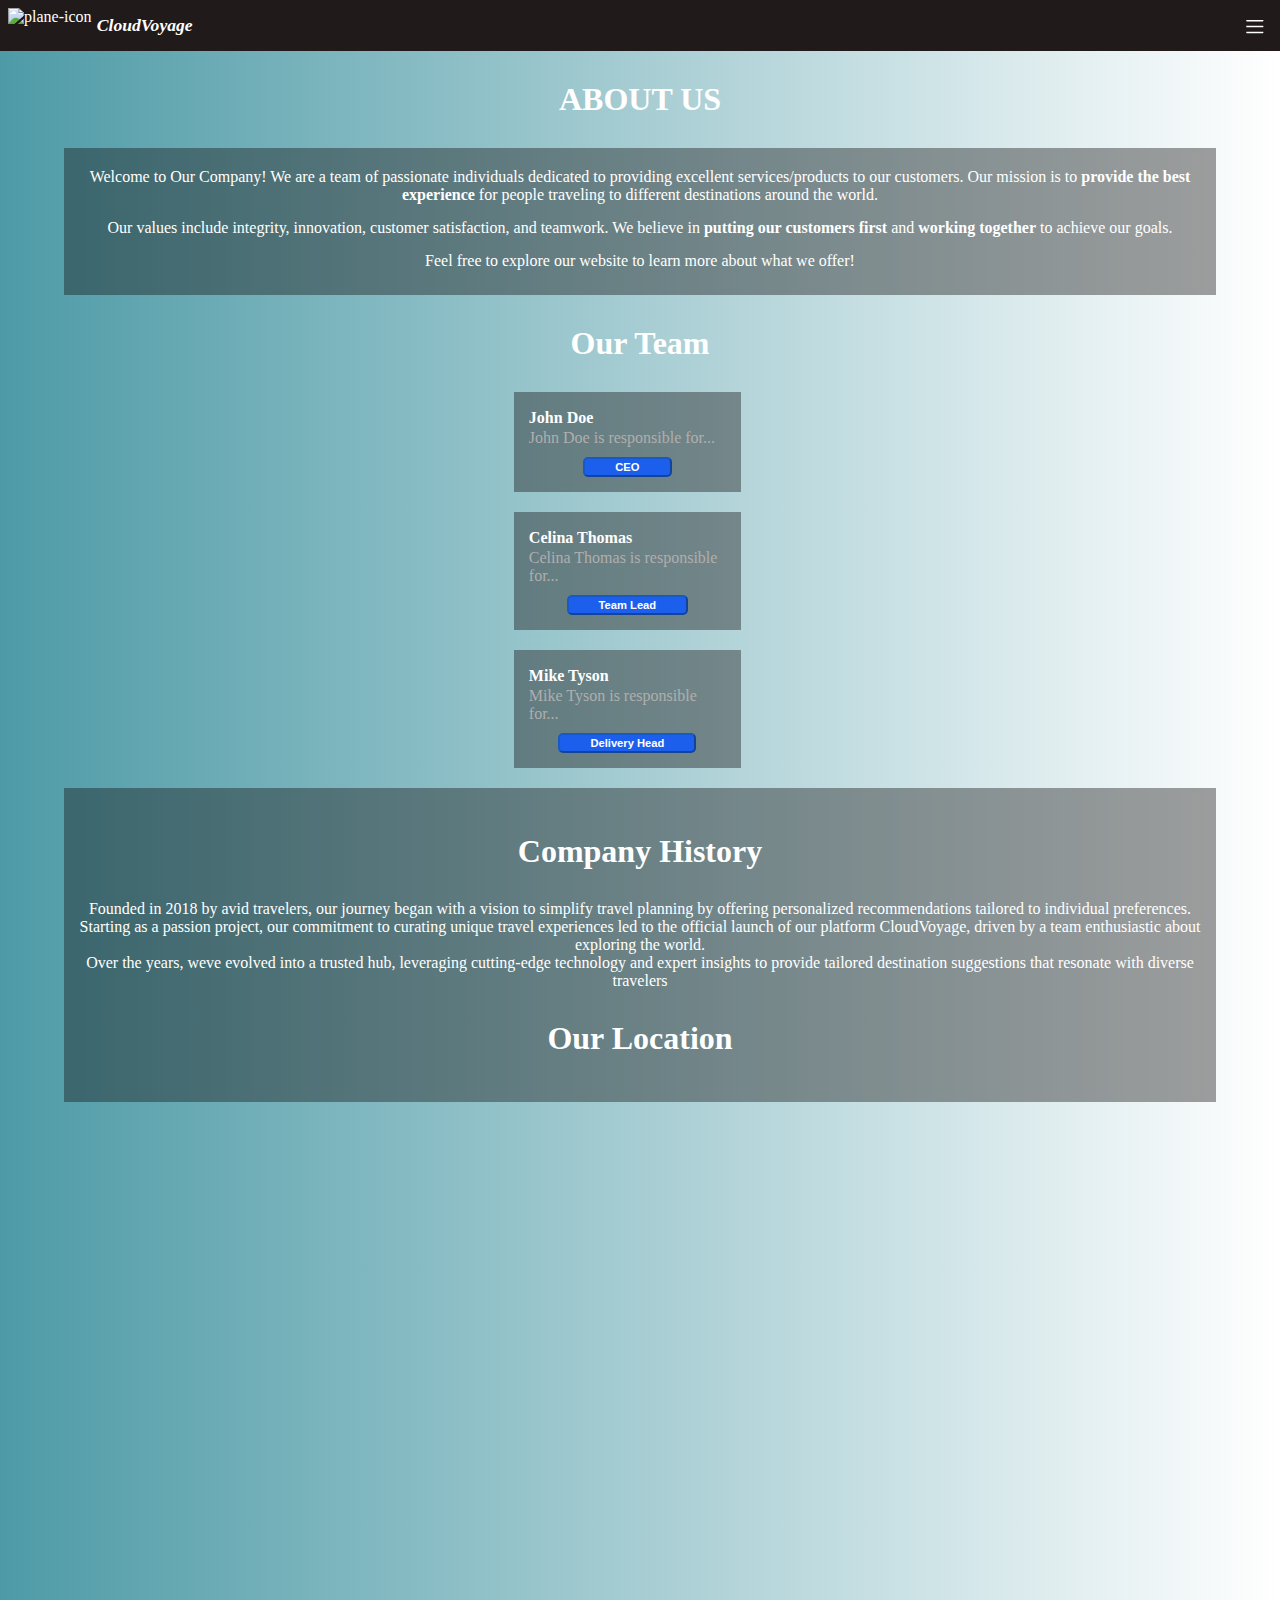
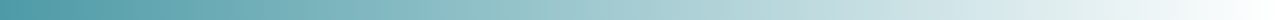
==== About.html @ d710aece "finishing about page" ====
<!DOCTYPE html>
<html lang="en">
<head>
    <meta charset="UTF-8">
    <meta name="viewport" content="width=device-width, initial-scale=1.0">
    <title>CloudVoyage</title>
    <link rel="stylesheet" href="travel_recommendation.css">
</head>
<body>
    <div id="background-img">
        <nav class="nav">
            <img id="icon" src="./Icons/icons8-airport-100.png" alt="plane-icon">
            <i>
                <h1>CloudVoyage</h1>
            </i>
            <a href="Index.html">Home</a>
            <a href="About.html">About Us</a>
            <a href="contact.html">Contact Us</a>
            
            <svg id="menu-icon" xmlns="http://www.w3.org/2000/svg" x="0px" y="0px" width="100" height="100" viewBox="0,0,300,150" style="fill:#FFFFFF;">
                <g fill="#ffffff" fill-rule="nonzero" stroke="none" stroke-width="1" stroke-linecap="butt" stroke-linejoin="miter" stroke-miterlimit="10" stroke-dasharray="" stroke-dashoffset="0" font-family="none" font-weight="none" font-size="none" text-anchor="none" style="mix-blend-mode: normal"><g transform="scale(5.12,5.12)"><path d="M5,8c-0.72127,-0.0102 -1.39216,0.36875 -1.75578,0.99175c-0.36361,0.623 -0.36361,1.39351 0,2.01651c0.36361,0.623 1.0345,1.00195 1.75578,0.99175h40c0.72127,0.0102 1.39216,-0.36875 1.75578,-0.99175c0.36361,-0.623 0.36361,-1.39351 0,-2.01651c-0.36361,-0.623 -1.0345,-1.00195 -1.75578,-0.99175zM5,23c-0.72127,-0.0102 -1.39216,0.36875 -1.75578,0.99175c-0.36361,0.623 -0.36361,1.39351 0,2.01651c0.36361,0.623 1.0345,1.00195 1.75578,0.99175h40c0.72127,0.0102 1.39216,-0.36875 1.75578,-0.99175c0.36361,-0.623 0.36361,-1.39351 0,-2.01651c-0.36361,-0.623 -1.0345,-1.00195 -1.75578,-0.99175zM5,38c-0.72127,-0.0102 -1.39216,0.36875 -1.75578,0.99175c-0.36361,0.623 -0.36361,1.39351 0,2.01651c0.36361,0.623 1.0345,1.00195 1.75578,0.99175h40c0.72127,0.0102 1.39216,-0.36875 1.75578,-0.99175c0.36361,-0.623 0.36361,-1.39351 0,-2.01651c-0.36361,-0.623 -1.0345,-1.00195 -1.75578,-0.99175z"></path></g></g>
            </svg>     
            <svg id="close-icon" xmlns="http://www.w3.org/2000/svg" x="0px" y="0px" width="100" height="100" viewBox="0 0 100 100" style="fill:#FFFFFF;">
                <path d="M 28.085938 16.054688 A 2.0002 2.0002 0 0 0 27.886719 16.056641 A 2.0002 2.0002 0 0 0 26.654297 16.574219 L 15.654297 26.574219 A 2.0002 2.0002 0 0 0 15.357422 29.193359 C 23.508964 40.948626 29.747675 47.45172 35.289062 52.058594 L 13.699219 70.535156 A 2.0002 2.0002 0 0 0 13.78125 73.638672 L 26.78125 83.638672 A 2.0002 2.0002 0 0 0 29.177734 83.669922 C 34.707802 79.638889 40.738247 74.933323 50.949219 63.117188 L 69.462891 85.333984 A 2.0002 2.0002 0 0 0 72.537109 85.333984 L 82.537109 73.333984 A 2.0002 2.0002 0 0 0 82.498047 70.728516 C 77.419315 64.983184 71.366379 59.067486 63.888672 52.927734 C 68.607866 48.094962 74.89648 41.567108 85.451172 30.429688 A 2.0002 2.0002 0 0 0 85.21875 27.46875 L 72.21875 17.46875 A 2.0002 2.0002 0 0 0 69.550781 17.675781 C 62.474253 25.117955 56.381759 32.176037 50.947266 38.980469 C 45.446071 32.413277 38.71792 25.195582 29.353516 16.582031 A 2.0002 2.0002 0 0 0 28.085938 16.054688 z M 27.951172 20.800781 C 34.644665 27.03272 40.077318 32.585372 44.587891 37.640625 L 43.105469 40.607422 A 1.0001161 1.0001161 0 1 0 44.894531 41.501953 L 46.015625 39.261719 C 47.223265 40.647594 48.37857 42.005422 49.451172 43.318359 A 2.0002 2.0002 0 0 0 52.572266 43.289062 C 57.937627 36.45549 64.160712 29.27862 71.240234 21.759766 L 77.167969 26.320312 L 75.539062 27.166016 A 1.0002331 1.0002331 0 1 0 76.460938 28.941406 L 78.917969 27.666016 L 81.013672 29.279297 C 79.717036 30.645834 78.883914 31.511044 77.685547 32.771484 L 74.195312 32.074219 A 1.0001 1.0001 0 0 0 73.998047 32.050781 A 1.0001 1.0001 0 0 0 73.804688 34.035156 L 76.052734 34.484375 C 74.831925 35.767002 73.635726 37.025973 72.523438 38.191406 A 1.0001 1.0001 0 0 0 72.234375 38.082031 L 68.101562 37.082031 A 1.0001 1.0001 0 0 0 67.804688 37.050781 A 1.0001 1.0001 0 0 0 67.630859 39.025391 L 70.960938 39.830078 C 70.609182 40.198133 70.13501 40.699234 69.794922 41.054688 L 65 41.054688 A 1.0001 1.0001 0 1 0 65 43.054688 L 67.884766 43.054688 C 67.097955 43.875278 66.668389 44.309281 65.951172 45.054688 L 62 45.054688 A 1.0001 1.0001 0 1 0 62 47.054688 L 64.017578 47.054688 C 63.70271 47.380554 63.376907 47.716906 63.078125 48.025391 L 60.316406 47.105469 A 1.0001 1.0001 0 0 0 59.921875 47.050781 A 1.0001 1.0001 0 0 0 59.683594 49.001953 L 61.539062 49.621094 C 60.968261 50.207783 60.073793 51.142484 59.572266 51.654297 A 2.0002 2.0002 0 0 0 59.751953 54.617188 C 67.362571 60.698487 73.210174 66.476524 78.320312 72.144531 L 71 80.929688 L 70.800781 80.689453 L 71.894531 78.501953 A 1.0001 1.0001 0 0 0 70.955078 77.042969 A 1.0001 1.0001 0 0 0 70.105469 77.607422 L 69.402344 79.013672 L 68.435547 77.851562 L 69.849609 75.582031 A 1.0001 1.0001 0 0 0 68.949219 74.042969 A 1.0001 1.0001 0 0 0 68.150391 74.525391 L 67.087891 76.234375 L 64.677734 73.341797 L 65.832031 71.609375 A 1.0001 1.0001 0 0 0 64.980469 70.042969 A 1.0001 1.0001 0 0 0 64.167969 70.5 L 63.341797 71.740234 L 62.455078 70.675781 L 63.832031 68.609375 A 1.0001 1.0001 0 0 0 62.980469 67.042969 A 1.0001 1.0001 0 0 0 62.167969 67.5 L 61.119141 69.072266 L 52.537109 58.773438 A 2.0002 2.0002 0 0 0 49.472656 58.761719 C 47.91975 60.597148 46.503213 62.209349 45.148438 63.71875 L 43.962891 62.388672 A 1.0001 1.0001 0 0 0 43.164062 62.044922 A 1.0001 1.0001 0 0 0 42.470703 63.71875 L 43.792969 65.203125 C 42.64666 66.451225 41.558856 67.602391 40.537109 68.644531 L 39.980469 65.857422 A 1.0001 1.0001 0 0 0 38.984375 65.041016 A 1.0001 1.0001 0 0 0 38.019531 66.25 L 38.839844 70.349609 C 38.431407 70.749537 38.033435 71.13129 37.642578 71.501953 L 36.970703 68.810547 A 1.0001 1.0001 0 0 0 35.9375 68.041016 A 1.0001 1.0001 0 0 0 35.029297 69.296875 L 35.96875 73.052734 C 35.737156 73.261968 35.507367 73.467929 35.28125 73.667969 L 34.341797 70.748047 A 1.0001 1.0001 0 0 0 33.359375 70.041016 A 1.0001 1.0001 0 0 0 32.4375 71.361328 L 33.638672 75.087891 C 31.624968 76.780155 29.782059 78.183653 27.974609 79.511719 L 27.111328 78.847656 L 28.554688 77.886719 A 1.0001 1.0001 0 0 0 27.980469 76.046875 A 1.0001 1.0001 0 0 0 27.445312 76.222656 L 25.4375 77.560547 L 24.566406 76.890625 L 26.447266 75.949219 A 1.0001 1.0001 0 0 0 26.003906 74.046875 A 1.0001 1.0001 0 0 0 25.552734 74.160156 L 22.804688 75.535156 L 22.3125 75.15625 L 23.707031 73.761719 A 1.0001 1.0001 0 0 0 22.980469 72.044922 A 1.0001 1.0001 0 0 0 22.292969 72.347656 L 20.714844 73.925781 L 18.173828 71.972656 L 39.671875 53.574219 A 2.0002 2.0002 0 0 0 39.599609 50.476562 C 38.478708 49.603297 37.316155 48.620715 36.121094 47.552734 L 38.242188 47.023438 A 1.0001 1.0001 0 0 0 38.025391 45.050781 A 1.0001 1.0001 0 0 0 37.757812 45.083984 L 34.371094 45.931641 C 33.178221 44.791892 31.95193 43.560815 30.65625 42.152344 L 32.554688 40.886719 A 1.0001 1.0001 0 0 0 31.980469 39.046875 A 1.0001 1.0001 0 0 0 31.445312 39.222656 L 29.316406 40.642578 C 28.838647 40.101678 28.361031 39.565294 27.867188 38.982422 L 30.925781 36.876953 A 1.0001 1.0001 0 0 0 30.322266 35.046875 A 1.0001 1.0001 0 0 0 29.791016 35.230469 L 26.591797 37.433594 C 26.018456 36.733769 25.436158 36.013632 24.839844 35.253906 L 27.447266 33.949219 A 1.0001 1.0001 0 0 0 27.003906 32.046875 A 1.0001 1.0001 0 0 0 26.552734 32.160156 L 23.59375 33.638672 C 22.33619 31.991071 21.045779 30.257715 19.677734 28.322266 L 27.951172 20.800781 z M 46.480469 45.066406 C 45.625469 45.104406 44.963953 45.828641 45.001953 46.681641 C 45.038953 47.534641 45.762234 48.198156 46.615234 48.160156 C 47.468234 48.122156 48.133703 47.399875 48.095703 46.546875 C 48.057703 45.693875 47.333469 45.028406 46.480469 45.066406 z M 52.673828 48.164062 C 51.820828 48.202062 51.157312 48.924344 51.195312 49.777344 C 51.233312 50.630344 51.955594 51.295813 52.808594 51.257812 C 53.661594 51.219813 54.324109 50.495578 54.287109 49.642578 C 54.249109 48.789578 53.526828 48.126062 52.673828 48.164062 z M 49.578125 53.960938 C 48.725125 53.998937 48.061609 54.721219 48.099609 55.574219 C 48.136609 56.427219 48.858891 57.089734 49.712891 57.052734 C 50.565891 57.014734 51.229406 56.292453 51.191406 55.439453 C 51.153406 54.586453 50.431125 53.922937 49.578125 53.960938 z"></path>
            </svg> 
        </nav>
        <div id="search-result"></div>
        <div class="about-page">
            <!-- <img src="/travel-Recommendation-App/Icons/icons8-vertical-line-100.png" alt="Line"> -->
            <h1>ABOUT US</h1>
             <div class="about-us-container"> 
            <p>
                Welcome to Our Company! We are a team of passionate individuals dedicated to providing
                excellent services/products to our customers. Our mission is to <b>provide the best experience</b>
                for people traveling to different destinations around the world. 
            </p>
              <p>
                Our values include integrity, innovation, customer satisfaction, and teamwork. We believe in <b>putting our customers first </b>and
               <b>working together</b> to achieve our goals.
            </p>  
            <p>
                Feel free to explore our website to learn more about what we offer!
            </p>
           </div> 
            <!-- <svg id="X" xmlns="http://www.w3.org/2000/svg" x="0px" y="0px" width="100" height="100" viewBox="0 0 50 50" style="fill:#FFFFFF;"><path d="M 5.9199219 6 L 20.582031 27.375 L 6.2304688 44 L 9.4101562 44 L 21.986328 29.421875 L 31.986328 44 L 44 44 L 28.681641 21.669922 L 42.199219 6 L 39.029297 6 L 27.275391 19.617188 L 17.933594 6 L 5.9199219 6 z M 9.7167969 8 L 16.880859 8 L 40.203125 42 L 33.039062 42 L 9.7167969 8 z"></path></svg>
            <svg id="facebook" xmlns="http://www.w3.org/2000/svg" x="0px" y="0px" width="100" height="100" viewBox="0,0,300,150" style="fill:#FFFFFF;"> <g fill="#ffffff" fill-rule="nonzero" stroke="none" stroke-width="1" stroke-linecap="butt" stroke-linejoin="miter" stroke-miterlimit="10" stroke-dasharray="" stroke-dashoffset="0" font-family="none" font-weight="none" font-size="none" text-anchor="none" style="mix-blend-mode: normal"><g transform="scale(8.53333,8.53333)"><path d="M12,27v-12h-4v-4h4v-2.148c0,-4.067 1.981,-5.852 5.361,-5.852c1.619,0 2.475,0.12 2.88,0.175v3.825h-2.305c-1.435,0 -1.936,0.757 -1.936,2.291v1.709h4.205l-0.571,4h-3.634v12z"></path></g></g></svg>
            <svg  id="Instagram" xmlns="http://www.w3.org/2000/svg" x="0px" y="0px" width="100" height="100" viewBox="0,0,300,150" style="fill:#FFFFFF;"><g fill="#ffffff" fill-rule="nonzero" stroke="none" stroke-width="1" stroke-linecap="butt" stroke-linejoin="miter" stroke-miterlimit="10" stroke-dasharray="" stroke-dashoffset="0" font-family="none" font-weight="none" font-size="none" text-anchor="none" style="mix-blend-mode: normal"><g transform="scale(5.33333,5.33333)"><path d="M15,4c-6.06341,0 -11,4.93659 -11,11v18c0,6.06341 4.93659,11 11,11h18c6.06341,0 11,-4.93659 11,-11v-18c0,-6.06341 -4.93659,-11 -11,-11zM15,6h18c4.98259,0 9,4.01741 9,9v18c0,4.98259 -4.01741,9 -9,9h-18c-4.98259,0 -9,-4.01741 -9,-9v-18c0,-4.98259 4.01741,-9 9,-9zM35,11c-1.105,0 -2,0.895 -2,2c0,1.105 0.895,2 2,2c1.105,0 2,-0.895 2,-2c0,-1.105 -0.895,-2 -2,-2zM24,14c-5.51133,0 -10,4.48867 -10,10c0,5.51133 4.48867,10 10,10c5.51133,0 10,-4.48867 10,-10c0,-5.51133 -4.48867,-10 -10,-10zM24,16c4.43067,0 8,3.56933 8,8c0,4.43067 -3.56933,8 -8,8c-4.43067,0 -8,-3.56933 -8,-8c0,-4.43067 3.56933,-8 8,-8z"></path></g></g></svg>
            <svg  id="Youtube" xmlns="http://www.w3.org/2000/svg" x="0px" y="0px" width="100" height="100" viewBox="0,0,300,150" style="fill:#FFFFFF;"> <g fill="#ffffff" fill-rule="nonzero" stroke="none" stroke-width="1" stroke-linecap="butt" stroke-linejoin="miter" stroke-miterlimit="10" stroke-dasharray="" stroke-dashoffset="0" font-family="none" font-weight="none" font-size="none" text-anchor="none" style="mix-blend-mode: normal"><g transform="scale(5.12,5.12)"><path d="M44.89844,14.5c-0.39844,-2.19922 -2.29687,-3.80078 -4.5,-4.30078c-3.29687,-0.69922 -9.39844,-1.19922 -16,-1.19922c-6.59766,0 -12.79687,0.5 -16.09766,1.19922c-2.19922,0.5 -4.10156,2 -4.5,4.30078c-0.40234,2.5 -0.80078,6 -0.80078,10.5c0,4.5 0.39844,8 0.89844,10.5c0.40234,2.19922 2.30078,3.80078 4.5,4.30078c3.5,0.69922 9.5,1.19922 16.10156,1.19922c6.60156,0 12.60156,-0.5 16.10156,-1.19922c2.19922,-0.5 4.09766,-2 4.5,-4.30078c0.39844,-2.5 0.89844,-6.10156 1,-10.5c-0.20312,-4.5 -0.70312,-8 -1.20312,-10.5zM19,32v-14l12.19922,7z"></path></g></g></svg> -->
            <div class="team">
                <h1>Our Team</h1>
                <div class="team-container">
                    <!-- <img src="" alt=""> -->
                    <h4>John Doe</h4>
                <p>John Doe is responsible for...</p>
                <button>CEO</button>
            </div>
        
            <div class="team-container">
                <!-- <img src="" alt=""> -->
                <h4>Celina Thomas</h4>
                <p>Celina Thomas is responsible for...</p>
                <button>Team Lead</button>
            </div>
            <div class="team-container">
                <!-- <img src="" alt=""> -->
                <h4>Mike Tyson</h4>
                <p>Mike Tyson is responsible for...</p>
                <button>Delivery Head</button>
            </div>
        </div>
        
        <div id="company-history">
            <h1>Company History</h1>
            <!-- <div class="container"> -->
                <p>Founded in 2018 by avid travelers, our journey began with a vision to simplify travel planning by
                    offering personalized recommendations tailored to individual preferences. Starting as a passion project,
                    our commitment to curating unique travel experiences led to the official launch of our platform CloudVoyage,
                    driven by a team enthusiastic about exploring the world.
                </p>
                 <p>
                     Over the years, weve evolved into a trusted hub,
                     leveraging cutting-edge technology and expert insights to provide tailored destination suggestions that resonate
                     with diverse travelers
                    </p>   
        <!-- </div> -->
                <h1>Our Location</h1>
                <!-- <img src="" alt=""> -->
                <!-- <img src="" alt=""> -->
         </div>
        </div>   
    </div>
        <script defer src="./navigation.js"></script>
        </body>
        
        </html>
---- travel_recommendation.css ----
/* Mobile First Design */
html,
body {
    height: 100%;
    color: rgb(255, 255, 255);
  }


* {
    margin: 0;
    padding: 0;
    box-sizing: border-box;
    position: relative;
    z-index: 3;
}


.nav {

    background-color: rgb(33, 26, 26);
    padding: 8px;
    display: flex;
    align-items: center;
    
    /*  specifies a transition effect with a slow start and end */
}

.nav2 {

    background-color: rgb(22, 126, 142);
    height: 100%;
    transition: all 0.7s ease-in-out;
}

nav #icon {
    height: 35px;
    width: auto;

}

nav h1 {
    font-size: 1.1rem;
    margin-left: 0.3em;
}


nav a {

    text-decoration: none;
    display: none;

}

nav a.active {
   
    font-size: 1.1rem;
    top: 100px;
    display: block;
    text-decoration: none;
    cursor: pointer;
    text-align: center;
    margin-bottom: 30px;
    color: white;

}


nav a:hover {
    text-decoration: underline;
}


nav input {
  
    left: 18px;
    background-color: white;
    padding: 10px;
    width: 156px;
    border-radius: 20px;
    margin-left: auto;
    height: 25px   
    

}

nav input::placeholder {  
    color: rgb(2, 112, 129);
    font-size: 8px;

}
/* style the placeholder attribute */
#menu-icon {
    
    height: 23px;
    width: auto;
    right: 4px;
    bottom: 3px;
    cursor: pointer;
    margin-left: auto;

}


#close-icon {
    /*Keep in mind that the styles defined for the :active state are applied on top of the existing styles for the HTML element. */
    display: none;
    /* The styles from the active state also have higher precedence over the regular styles */
}

#close-icon.active {
  
    height: 28px;
    width: auto;
    float: inline-end;
    cursor: pointer;
    bottom: 140px;
    right: 15px;


}

#search-icon {
    height: 15px;
    width: auto;
    right: 4px;
    bottom: 2px;

}

.search-clear button {
    font-size: 10px;
    left: 21px;
    color: white;
    background-color: rgb(2, 112, 129);
    border: none;
    border-radius: 10px;
    padding: 5px 15px;
    cursor: pointer;
}

.search-clear {
    float: inline-end;
    margin-right: 25px;
    background-color: rgb(33, 26, 26);
    height: 30px;
    width: 160px;
    border-radius: 20px;
    right: 20px;
    display: none;

}

#search-result {
    position: absolute;
    width: 180px;
    color: black;
    top: 70px;
    left: 180px;
    z-index: 4;
}

#search-result::-webkit-scrollbar {
  width: 8px;
}

#search-result::-webkit-scrollbar-track {
    
    background-color: transparent; /* Background of the scrollbar track */
}

#search-result::-webkit-scrollbar-thumb {
    background: rgba(56, 53, 53, 0.5); /* Color of the scrollbar thumb */
    border-radius: 15px; /* Rounded corners for the scrollbar thumb */;

}


.date{
    display: flex;
    height: 30px;
    background-color: rgb(2, 112, 129);
    border-radius: 6px;
    margin-bottom: 7px;
    color: white;
    font-size: 0.649rem;
    text-align: center;
    justify-content: center;
    align-items: center;
    text-wrap: wrap;
}

#result {
    
    background-color: white;
    border-radius: 10px;
    text-wrap: wrap;
    font-family: 'Times New Roman', Times, serif;   
}

#result img {
    height: 100px;
    width: 100%;
    border-top-left-radius: 10px;
    border-top-right-radius: 10px;
}

#result button {
    color: white;
    background-color: rgb(2, 112, 129);
    padding: 5px 10px;
    border: none;
    border-radius: 5px;
    font-size: 0.7rem;
    cursor: pointer;
}

#result h3 {
    margin-top: 5px;
    font-size: 0.9rem;
}

#result p {
    font-size: 0.7rem;
    color: rgb(160, 160, 160);

}

#result h3,
#result p,
#result button {
    margin-left: 10px;
    margin-bottom: 10px;

}

#error{

    display: flex;
    flex-direction: column;
    align-items: center;
    text-align: center;
    
}

#error ul{
    margin-top: 10px;
    max-height: 100%;
}

#background-img {
    background-image: url("/travel-Recommendation-App/Images/nyc.png");
    height: 100%;
    background-position: center;
    background-repeat: no-repeat;
    background-size: cover;
    height: 180vh;
    /* Use viewport height */
     z-index: 1;
}

#background-img::before {
    content: '';
    position: absolute;  /* Absolute positioned elements are removed from the normal flow */
    width: 100%;
    height: 100%;
    background: var(--before-background, linear-gradient(to right, rgba(2, 112, 129, 0.7), rgba(2, 112, 129, 0)));
    /*  using custom properties (CSS variables)  */
    z-index: 2;
}


.Introduction {
    margin-top: 50px;
}

.Introduction img, .about-page img{
    height: 180px;
    width: 30px;
    display: block;

}

.Introduction h1 {
    font-size: 1.7rem;

}

.Introduction p {
    font-size: 0.8rem;
    width: 60%;
    font-family: 'Gill Sans', 'Gill Sans MT', 'Calibri', 'Trebuchet MS', 'sans-serif';
}

.Introduction button {
    color: white;
    background-color: rgb(2, 112, 129);
    border: none;
    font-size: 0.7rem;
    font-weight: bold;
    padding: 5px 15px;
    cursor: pointer;
}

.Introduction h1,
.Introduction p,
.Introduction button {
 
    margin-left: 50px;
    margin-bottom: 55px;
    bottom: 80px;
}

/* #icons{
    position:fixed;
  
    left: 10px;

   
} */

#X,
#Instagram,
#facebook,
#Youtube {
  
    display: block;
    height: 38px;
    width: 21px;
    margin-top: 10px;
    cursor: pointer;
    left: 10px;
}

.about-page{
    display: flex;
    flex-direction: column;
    justify-content: center;
    align-items: center;
    text-align: center; 

}

.about-page h1{
    margin-top: 30px;
    margin-bottom: 30px;
}

.about-us-container{

    background-color: rgba(19, 18, 18, 0.4);
    width: 90%;
    padding: 15px;
}

.about-us-container p{
    margin-top: 15px;
    font-family:'Times New Roman', Times, serif 'Gill Sans', 'Gill Sans MT', 'Calibri', 'Trebuchet MS', 'sans-serif';
    bottom: 10px;
}

.team-container{
    background-color: rgba(19, 18, 18, 0.4);
    width: 90%;
    margin-bottom: 20px;
    padding: 15px;

}

.team-container h4, .team-container p{
    text-align: left;
    margin-top: 2px;
}

.team-container p{
   color:rgba(176, 174, 174, 1);
}

.team-container button{
    margin-top: 10px;
    background-color: rgb(29, 95, 237);
    padding: 2px 30px;
    font-size: 0.7rem;
    cursor: pointer;
    color: white;
    border-radius: 5px;
    box-shadow: none;
    font-weight: 600;
    border-color: rgba(19, 85, 160, 0.493)
   
}

#company-history{
    background-color: rgba(19, 18, 18, 0.4);
    width: 90%;
    margin-bottom: 20px;
    padding: 15px;
}
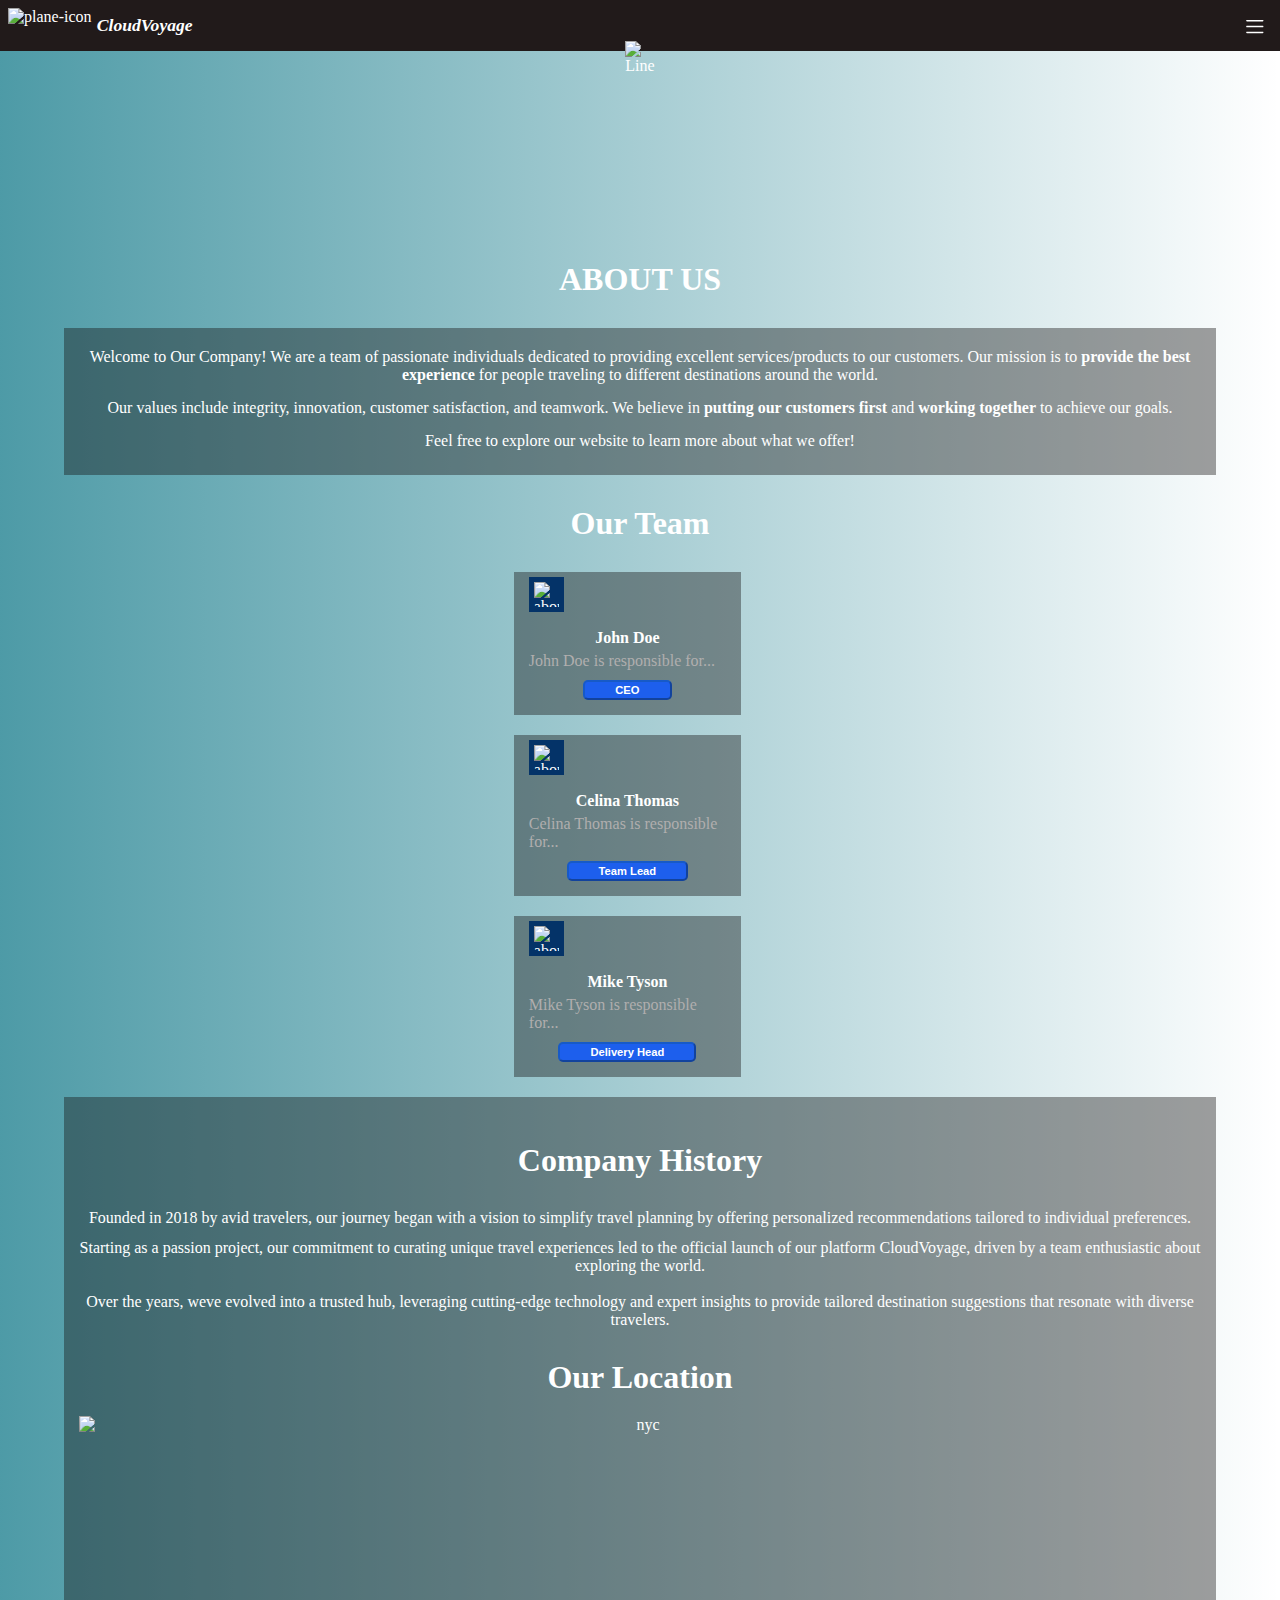
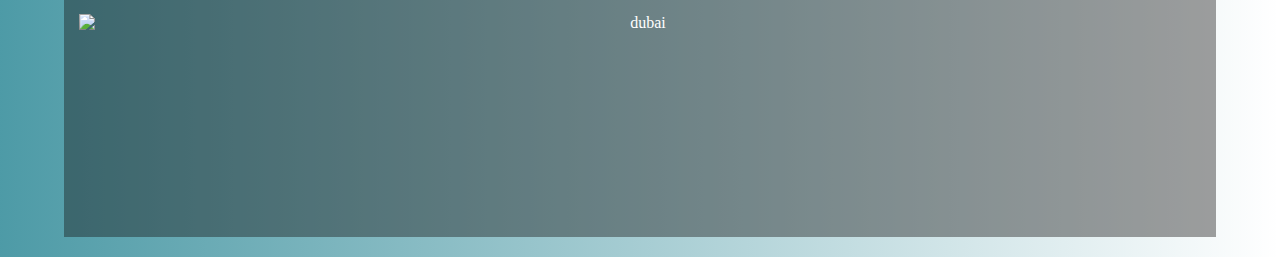
==== commit b8bb08d7: "fix: mobile nav" ====
--- a/About.html
+++ b/About.html
@@ -7,7 +7,7 @@
     <link rel="stylesheet" href="travel_recommendation.css">
 </head>
 <body>
-    <div id="background-img">
+    <div id="about-background-img">
         <nav class="nav">
             <img id="icon" src="./Icons/icons8-airport-100.png" alt="plane-icon">
             <i>
@@ -25,44 +25,45 @@
             </svg> 
         </nav>
         <div id="search-result"></div>
-        <div class="about-page">
-            <!-- <img src="/travel-Recommendation-App/Icons/icons8-vertical-line-100.png" alt="Line"> -->
-            <h1>ABOUT US</h1>
+        <div id="all">
+            <div class="about-page">
+                <img src="/travel-Recommendation-App/Icons/icons8-vertical-line-100.png" alt="Line">
+                <h1>ABOUT US</h1>
              <div class="about-us-container"> 
-            <p>
-                Welcome to Our Company! We are a team of passionate individuals dedicated to providing
-                excellent services/products to our customers. Our mission is to <b>provide the best experience</b>
-                for people traveling to different destinations around the world. 
-            </p>
+                 <p>
+                     Welcome to Our Company! We are a team of passionate individuals dedicated to providing
+                     excellent services/products to our customers. Our mission is to <b>provide the best experience</b>
+                     for people traveling to different destinations around the world. 
+                    </p>
               <p>
-                Our values include integrity, innovation, customer satisfaction, and teamwork. We believe in <b>putting our customers first </b>and
+                  Our values include integrity, innovation, customer satisfaction, and teamwork. We believe in <b>putting our customers first </b>and
                <b>working together</b> to achieve our goals.
             </p>  
             <p>
                 Feel free to explore our website to learn more about what we offer!
             </p>
-           </div> 
-            <!-- <svg id="X" xmlns="http://www.w3.org/2000/svg" x="0px" y="0px" width="100" height="100" viewBox="0 0 50 50" style="fill:#FFFFFF;"><path d="M 5.9199219 6 L 20.582031 27.375 L 6.2304688 44 L 9.4101562 44 L 21.986328 29.421875 L 31.986328 44 L 44 44 L 28.681641 21.669922 L 42.199219 6 L 39.029297 6 L 27.275391 19.617188 L 17.933594 6 L 5.9199219 6 z M 9.7167969 8 L 16.880859 8 L 40.203125 42 L 33.039062 42 L 9.7167969 8 z"></path></svg>
-            <svg id="facebook" xmlns="http://www.w3.org/2000/svg" x="0px" y="0px" width="100" height="100" viewBox="0,0,300,150" style="fill:#FFFFFF;"> <g fill="#ffffff" fill-rule="nonzero" stroke="none" stroke-width="1" stroke-linecap="butt" stroke-linejoin="miter" stroke-miterlimit="10" stroke-dasharray="" stroke-dashoffset="0" font-family="none" font-weight="none" font-size="none" text-anchor="none" style="mix-blend-mode: normal"><g transform="scale(8.53333,8.53333)"><path d="M12,27v-12h-4v-4h4v-2.148c0,-4.067 1.981,-5.852 5.361,-5.852c1.619,0 2.475,0.12 2.88,0.175v3.825h-2.305c-1.435,0 -1.936,0.757 -1.936,2.291v1.709h4.205l-0.571,4h-3.634v12z"></path></g></g></svg>
-            <svg  id="Instagram" xmlns="http://www.w3.org/2000/svg" x="0px" y="0px" width="100" height="100" viewBox="0,0,300,150" style="fill:#FFFFFF;"><g fill="#ffffff" fill-rule="nonzero" stroke="none" stroke-width="1" stroke-linecap="butt" stroke-linejoin="miter" stroke-miterlimit="10" stroke-dasharray="" stroke-dashoffset="0" font-family="none" font-weight="none" font-size="none" text-anchor="none" style="mix-blend-mode: normal"><g transform="scale(5.33333,5.33333)"><path d="M15,4c-6.06341,0 -11,4.93659 -11,11v18c0,6.06341 4.93659,11 11,11h18c6.06341,0 11,-4.93659 11,-11v-18c0,-6.06341 -4.93659,-11 -11,-11zM15,6h18c4.98259,0 9,4.01741 9,9v18c0,4.98259 -4.01741,9 -9,9h-18c-4.98259,0 -9,-4.01741 -9,-9v-18c0,-4.98259 4.01741,-9 9,-9zM35,11c-1.105,0 -2,0.895 -2,2c0,1.105 0.895,2 2,2c1.105,0 2,-0.895 2,-2c0,-1.105 -0.895,-2 -2,-2zM24,14c-5.51133,0 -10,4.48867 -10,10c0,5.51133 4.48867,10 10,10c5.51133,0 10,-4.48867 10,-10c0,-5.51133 -4.48867,-10 -10,-10zM24,16c4.43067,0 8,3.56933 8,8c0,4.43067 -3.56933,8 -8,8c-4.43067,0 -8,-3.56933 -8,-8c0,-4.43067 3.56933,-8 8,-8z"></path></g></g></svg>
-            <svg  id="Youtube" xmlns="http://www.w3.org/2000/svg" x="0px" y="0px" width="100" height="100" viewBox="0,0,300,150" style="fill:#FFFFFF;"> <g fill="#ffffff" fill-rule="nonzero" stroke="none" stroke-width="1" stroke-linecap="butt" stroke-linejoin="miter" stroke-miterlimit="10" stroke-dasharray="" stroke-dashoffset="0" font-family="none" font-weight="none" font-size="none" text-anchor="none" style="mix-blend-mode: normal"><g transform="scale(5.12,5.12)"><path d="M44.89844,14.5c-0.39844,-2.19922 -2.29687,-3.80078 -4.5,-4.30078c-3.29687,-0.69922 -9.39844,-1.19922 -16,-1.19922c-6.59766,0 -12.79687,0.5 -16.09766,1.19922c-2.19922,0.5 -4.10156,2 -4.5,4.30078c-0.40234,2.5 -0.80078,6 -0.80078,10.5c0,4.5 0.39844,8 0.89844,10.5c0.40234,2.19922 2.30078,3.80078 4.5,4.30078c3.5,0.69922 9.5,1.19922 16.10156,1.19922c6.60156,0 12.60156,-0.5 16.10156,-1.19922c2.19922,-0.5 4.09766,-2 4.5,-4.30078c0.39844,-2.5 0.89844,-6.10156 1,-10.5c-0.20312,-4.5 -0.70312,-8 -1.20312,-10.5zM19,32v-14l12.19922,7z"></path></g></g></svg> -->
-            <div class="team">
-                <h1>Our Team</h1>
+        </div> 
+        <!-- <svg id="X" xmlns="http://www.w3.org/2000/svg" x="0px" y="0px" width="100" height="100" viewBox="0 0 50 50" style="fill:#FFFFFF;"><path d="M 5.9199219 6 L 20.582031 27.375 L 6.2304688 44 L 9.4101562 44 L 21.986328 29.421875 L 31.986328 44 L 44 44 L 28.681641 21.669922 L 42.199219 6 L 39.029297 6 L 27.275391 19.617188 L 17.933594 6 L 5.9199219 6 z M 9.7167969 8 L 16.880859 8 L 40.203125 42 L 33.039062 42 L 9.7167969 8 z"></path></svg>
+        <svg id="facebook" xmlns="http://www.w3.org/2000/svg" x="0px" y="0px" width="100" height="100" viewBox="0,0,300,150" style="fill:#FFFFFF;"> <g fill="#ffffff" fill-rule="nonzero" stroke="none" stroke-width="1" stroke-linecap="butt" stroke-linejoin="miter" stroke-miterlimit="10" stroke-dasharray="" stroke-dashoffset="0" font-family="none" font-weight="none" font-size="none" text-anchor="none" style="mix-blend-mode: normal"><g transform="scale(8.53333,8.53333)"><path d="M12,27v-12h-4v-4h4v-2.148c0,-4.067 1.981,-5.852 5.361,-5.852c1.619,0 2.475,0.12 2.88,0.175v3.825h-2.305c-1.435,0 -1.936,0.757 -1.936,2.291v1.709h4.205l-0.571,4h-3.634v12z"></path></g></g></svg>
+        <svg  id="Instagram" xmlns="http://www.w3.org/2000/svg" x="0px" y="0px" width="100" height="100" viewBox="0,0,300,150" style="fill:#FFFFFF;"><g fill="#ffffff" fill-rule="nonzero" stroke="none" stroke-width="1" stroke-linecap="butt" stroke-linejoin="miter" stroke-miterlimit="10" stroke-dasharray="" stroke-dashoffset="0" font-family="none" font-weight="none" font-size="none" text-anchor="none" style="mix-blend-mode: normal"><g transform="scale(5.33333,5.33333)"><path d="M15,4c-6.06341,0 -11,4.93659 -11,11v18c0,6.06341 4.93659,11 11,11h18c6.06341,0 11,-4.93659 11,-11v-18c0,-6.06341 -4.93659,-11 -11,-11zM15,6h18c4.98259,0 9,4.01741 9,9v18c0,4.98259 -4.01741,9 -9,9h-18c-4.98259,0 -9,-4.01741 -9,-9v-18c0,-4.98259 4.01741,-9 9,-9zM35,11c-1.105,0 -2,0.895 -2,2c0,1.105 0.895,2 2,2c1.105,0 2,-0.895 2,-2c0,-1.105 -0.895,-2 -2,-2zM24,14c-5.51133,0 -10,4.48867 -10,10c0,5.51133 4.48867,10 10,10c5.51133,0 10,-4.48867 10,-10c0,-5.51133 -4.48867,-10 -10,-10zM24,16c4.43067,0 8,3.56933 8,8c0,4.43067 -3.56933,8 -8,8c-4.43067,0 -8,-3.56933 -8,-8c0,-4.43067 3.56933,-8 8,-8z"></path></g></g></svg>
+        <svg  id="Youtube" xmlns="http://www.w3.org/2000/svg" x="0px" y="0px" width="100" height="100" viewBox="0,0,300,150" style="fill:#FFFFFF;"> <g fill="#ffffff" fill-rule="nonzero" stroke="none" stroke-width="1" stroke-linecap="butt" stroke-linejoin="miter" stroke-miterlimit="10" stroke-dasharray="" stroke-dashoffset="0" font-family="none" font-weight="none" font-size="none" text-anchor="none" style="mix-blend-mode: normal"><g transform="scale(5.12,5.12)"><path d="M44.89844,14.5c-0.39844,-2.19922 -2.29687,-3.80078 -4.5,-4.30078c-3.29687,-0.69922 -9.39844,-1.19922 -16,-1.19922c-6.59766,0 -12.79687,0.5 -16.09766,1.19922c-2.19922,0.5 -4.10156,2 -4.5,4.30078c-0.40234,2.5 -0.80078,6 -0.80078,10.5c0,4.5 0.39844,8 0.89844,10.5c0.40234,2.19922 2.30078,3.80078 4.5,4.30078c3.5,0.69922 9.5,1.19922 16.10156,1.19922c6.60156,0 12.60156,-0.5 16.10156,-1.19922c2.19922,-0.5 4.09766,-2 4.5,-4.30078c0.39844,-2.5 0.89844,-6.10156 1,-10.5c-0.20312,-4.5 -0.70312,-8 -1.20312,-10.5zM19,32v-14l12.19922,7z"></path></g></g></svg> -->
+        <div class="team">
+            <h1>Our Team</h1>
                 <div class="team-container">
-                    <!-- <img src="" alt=""> -->
+                    <img src="./Icons/icons8-about-us-48.png" alt="about-us">
                     <h4>John Doe</h4>
-                <p>John Doe is responsible for...</p>
-                <button>CEO</button>
+                    <p>John Doe is responsible for...</p>
+                    <button>CEO</button>
             </div>
-        
+            
             <div class="team-container">
-                <!-- <img src="" alt=""> -->
+                <img src="./Icons/icons8-about-us-48.png" alt="about-us">
                 <h4>Celina Thomas</h4>
                 <p>Celina Thomas is responsible for...</p>
                 <button>Team Lead</button>
             </div>
             <div class="team-container">
-                <!-- <img src="" alt=""> -->
+                <img src="./Icons/icons8-about-us-48.png" alt="about-us">
                 <h4>Mike Tyson</h4>
                 <p>Mike Tyson is responsible for...</p>
                 <button>Delivery Head</button>
@@ -73,23 +74,27 @@
             <h1>Company History</h1>
             <!-- <div class="container"> -->
                 <p>Founded in 2018 by avid travelers, our journey began with a vision to simplify travel planning by
-                    offering personalized recommendations tailored to individual preferences. Starting as a passion project,
+                    offering personalized recommendations tailored to individual preferences.
+                </p>
+                <p class="project">    
+                    Starting as a passion project,
                     our commitment to curating unique travel experiences led to the official launch of our platform CloudVoyage,
                     driven by a team enthusiastic about exploring the world.
-                </p>
-                 <p>
-                     Over the years, weve evolved into a trusted hub,
-                     leveraging cutting-edge technology and expert insights to provide tailored destination suggestions that resonate
-                     with diverse travelers
-                    </p>   
-        <!-- </div> -->
-                <h1>Our Location</h1>
-                <!-- <img src="" alt=""> -->
-                <!-- <img src="" alt=""> -->
+                </p>    
+                <br>
+                <p>
+                    Over the years, weve evolved into a trusted hub,
+                    leveraging cutting-edge technology and expert insights to provide tailored destination suggestions that resonate
+                    with diverse travelers.
+                </p>   
+            <!-- </div> -->
+            <h1>Our Location</h1>
+                <img src="./Images/nyc.png" alt="nyc">
+                <img src="./Images/dubai.png" alt="dubai">
          </div>
         </div>   
+        </div>
     </div>
-        <script defer src="./navigation.js"></script>
-        </body>
-        
-        </html>+    <script defer src="./navigation.js"></script>
+</body>
+ </html>--- a/travel_recommendation.css
+++ b/travel_recommendation.css
@@ -1,7 +1,8 @@
+
 /* Mobile First Design */
 html,
 body {
-    height: 100%;
+    height: auto;
     color: rgb(255, 255, 255);
   }
 
@@ -28,7 +29,7 @@
 .nav2 {
 
     background-color: rgb(22, 126, 142);
-    height: 100%;
+    min-height: 100vh;
     transition: all 0.7s ease-in-out;
 }
 
@@ -72,14 +73,18 @@
 
 nav input {
   
-    left: 18px;
+    left: 10px;
     background-color: white;
     padding: 10px;
     width: 156px;
     border-radius: 20px;
     margin-left: auto;
-    height: 25px   
-    
+    background-image: url('./Icons/search.svg');
+    background-repeat: no-repeat;
+    background-position-x: 133px;
+    background-position-y: 2px;
+    background-size: 14px auto;
+    height: 25px  
 
 }
 
@@ -116,14 +121,6 @@
     bottom: 140px;
     right: 15px;
 
-
-}
-
-#search-icon {
-    height: 15px;
-    width: auto;
-    right: 4px;
-    bottom: 2px;
 
 }
 
@@ -159,13 +156,13 @@
     z-index: 4;
 }
 
+/* pseudo element to style scrollbar */
 #search-result::-webkit-scrollbar {
   width: 8px;
 }
 
 #search-result::-webkit-scrollbar-track {
-    
-    background-color: transparent; /* Background of the scrollbar track */
+  background-color: transparent; /* Background of the scrollbar track */
 }
 
 #search-result::-webkit-scrollbar-thumb {
@@ -174,8 +171,8 @@
 
 }
 
-
 .date{
+    
     display: flex;
     height: 30px;
     background-color: rgb(2, 112, 129);
@@ -253,12 +250,19 @@
     background-position: center;
     background-repeat: no-repeat;
     background-size: cover;
-    height: 180vh;
+    min-height: 100vh;
     /* Use viewport height */
      z-index: 1;
 }
 
-#background-img::before {
+#about-background-img{
+    background-image: url("/travel-Recommendation-App/Images/nyc.png");
+    background-repeat: repeat-y;
+    background-size: 100% 50%; /* Adjust the size of the background image, width and height */
+    z-index: 1;          
+}
+
+#background-img::before, #about-background-img::before {
     content: '';
     position: absolute;  /* Absolute positioned elements are removed from the normal flow */
     width: 100%;
@@ -273,10 +277,12 @@
     margin-top: 50px;
 }
 
-.Introduction img, .about-page img{
+.Introduction img, .about-page img, .contact img{
+    /* position: fixed; */
     height: 180px;
     width: 30px;
     display: block;
+    bottom: 10px;
 
 }
 
@@ -289,6 +295,7 @@
     font-size: 0.8rem;
     width: 60%;
     font-family: 'Gill Sans', 'Gill Sans MT', 'Calibri', 'Trebuchet MS', 'sans-serif';
+   
 }
 
 .Introduction button {
@@ -310,13 +317,17 @@
     bottom: 80px;
 }
 
-/* #icons{
-    position:fixed;
-  
-    left: 10px;
-
-   
-} */
+#icons{
+    position: absolute;
+    display: flex;
+    flex-direction: column;
+    top: 180px;
+    width: 30px;
+    align-items: center;
+    justify-content: center;
+    left: 6px;
+    
+} 
 
 #X,
 #Instagram,
@@ -328,7 +339,7 @@
     width: 21px;
     margin-top: 10px;
     cursor: pointer;
-    left: 10px;
+    
 }
 
 .about-page{
@@ -363,16 +374,24 @@
     width: 90%;
     margin-bottom: 20px;
     padding: 15px;
-
-}
-
-.team-container h4, .team-container p{
+}
+
+.team-container h4{
+    margin-bottom: 5px;
+}
+ .team-container p{
+
     text-align: left;
     margin-top: 2px;
-}
-
-.team-container p{
-   color:rgba(176, 174, 174, 1);
+    color:rgba(176, 174, 174, 1);
+}
+
+.team-container img{
+    height: 35px;
+    width: 35px;
+    padding: 5px 5px; 
+    background-color: rgb(4, 51, 104);
+    margin-bottom: 7px;
 }
 
 .team-container button{
@@ -394,4 +413,84 @@
     width: 90%;
     margin-bottom: 20px;
     padding: 15px;
+}
+
+#company-history  .project {
+ margin-top: 12px;
+
+}
+
+#company-history img{
+
+    margin-bottom: 18px;
+    width: 100%;
+}
+
+.contact{
+    margin-top: 80px;
+    display: flex;
+    flex-direction: column;
+    flex-wrap: wrap;
+    align-content: center;
+   
+
+}
+.contact h1{
+margin-bottom: 40px;
+
+}
+ .contact .container{
+   top: 40px;
+   width: 80%;
+   padding: 7px 10px;
+   background-color: rgba(19, 18, 18, 0.4);
+   
+} 
+
+
+.container label, .container input, .container textarea{
+    display: block;
+    margin-bottom: 10px;
+   
+}
+
+.container input{
+    height: 30px;
+    color: white;
+}
+
+.container input, .container textarea, .container button{
+    width: 100%
+}
+
+.container input::placeholder, .container textarea::placeholder  {
+    padding-left: 10px;
+    color: rgb(143, 142, 142);
+}
+
+.container textarea::placeholder{
+    padding-top: 5px;
+}
+
+.container input, .container textarea{
+    background-color: transparent;
+     border-color: rgb(209, 198, 198);
+     border-width: 1px;
+     border-radius: 3px;
+   
+}
+
+.container textarea{
+    height: 50px;
+}
+
+.container button{
+    color: white;
+    background-color: rgb(2, 112, 129);
+    border: none;
+    padding: 5px 0px;
+    height: 19px;
+    font-size: 0.6rem ;
+    border-radius: 5px;
+
 }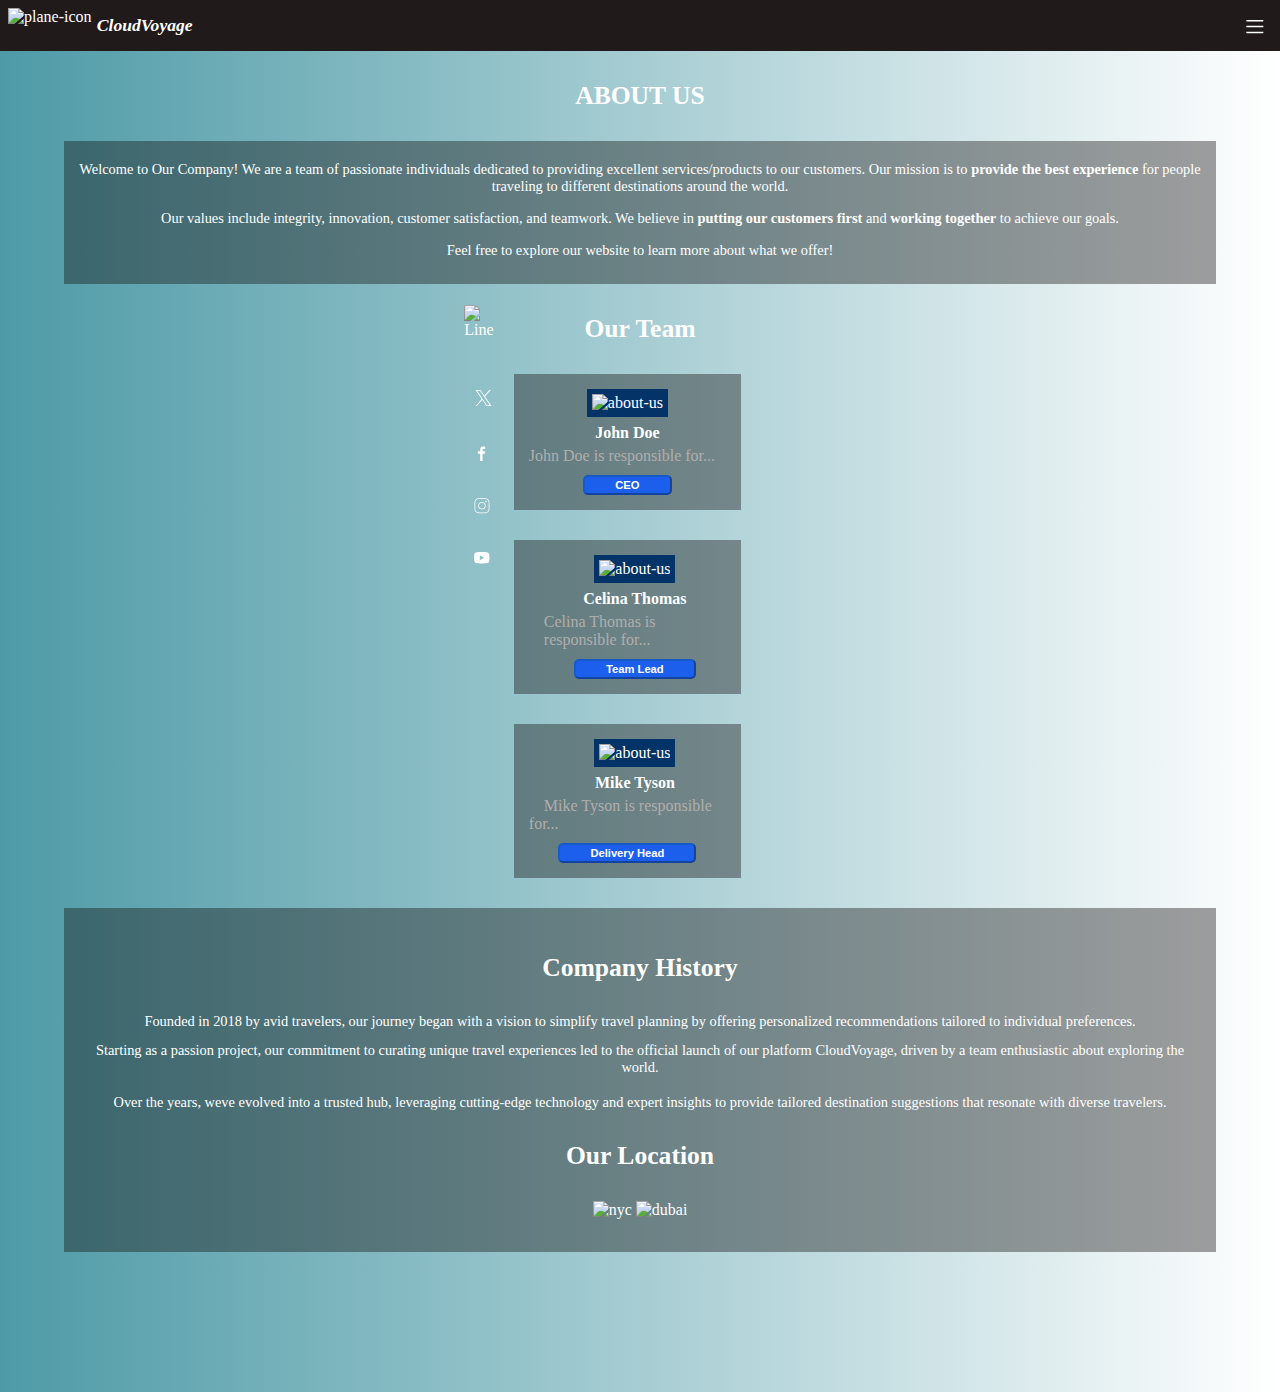
==== commit 4f513bdf: "mobile design finished" ====
--- a/About.html
+++ b/About.html
@@ -27,26 +27,22 @@
         <div id="search-result"></div>
         <div id="all">
             <div class="about-page">
-                <img src="/travel-Recommendation-App/Icons/icons8-vertical-line-100.png" alt="Line">
                 <h1>ABOUT US</h1>
-             <div class="about-us-container"> 
-                 <p>
-                     Welcome to Our Company! We are a team of passionate individuals dedicated to providing
-                     excellent services/products to our customers. Our mission is to <b>provide the best experience</b>
-                     for people traveling to different destinations around the world. 
+                <div class="about-us-container"> 
+                    <p>
+                        Welcome to Our Company! We are a team of passionate individuals dedicated to providing
+                        excellent services/products to our customers. Our mission is to <b>provide the best experience</b>
+                        for people traveling to different destinations around the world. 
                     </p>
-              <p>
-                  Our values include integrity, innovation, customer satisfaction, and teamwork. We believe in <b>putting our customers first </b>and
-               <b>working together</b> to achieve our goals.
-            </p>  
-            <p>
-                Feel free to explore our website to learn more about what we offer!
-            </p>
-        </div> 
-        <!-- <svg id="X" xmlns="http://www.w3.org/2000/svg" x="0px" y="0px" width="100" height="100" viewBox="0 0 50 50" style="fill:#FFFFFF;"><path d="M 5.9199219 6 L 20.582031 27.375 L 6.2304688 44 L 9.4101562 44 L 21.986328 29.421875 L 31.986328 44 L 44 44 L 28.681641 21.669922 L 42.199219 6 L 39.029297 6 L 27.275391 19.617188 L 17.933594 6 L 5.9199219 6 z M 9.7167969 8 L 16.880859 8 L 40.203125 42 L 33.039062 42 L 9.7167969 8 z"></path></svg>
-        <svg id="facebook" xmlns="http://www.w3.org/2000/svg" x="0px" y="0px" width="100" height="100" viewBox="0,0,300,150" style="fill:#FFFFFF;"> <g fill="#ffffff" fill-rule="nonzero" stroke="none" stroke-width="1" stroke-linecap="butt" stroke-linejoin="miter" stroke-miterlimit="10" stroke-dasharray="" stroke-dashoffset="0" font-family="none" font-weight="none" font-size="none" text-anchor="none" style="mix-blend-mode: normal"><g transform="scale(8.53333,8.53333)"><path d="M12,27v-12h-4v-4h4v-2.148c0,-4.067 1.981,-5.852 5.361,-5.852c1.619,0 2.475,0.12 2.88,0.175v3.825h-2.305c-1.435,0 -1.936,0.757 -1.936,2.291v1.709h4.205l-0.571,4h-3.634v12z"></path></g></g></svg>
-        <svg  id="Instagram" xmlns="http://www.w3.org/2000/svg" x="0px" y="0px" width="100" height="100" viewBox="0,0,300,150" style="fill:#FFFFFF;"><g fill="#ffffff" fill-rule="nonzero" stroke="none" stroke-width="1" stroke-linecap="butt" stroke-linejoin="miter" stroke-miterlimit="10" stroke-dasharray="" stroke-dashoffset="0" font-family="none" font-weight="none" font-size="none" text-anchor="none" style="mix-blend-mode: normal"><g transform="scale(5.33333,5.33333)"><path d="M15,4c-6.06341,0 -11,4.93659 -11,11v18c0,6.06341 4.93659,11 11,11h18c6.06341,0 11,-4.93659 11,-11v-18c0,-6.06341 -4.93659,-11 -11,-11zM15,6h18c4.98259,0 9,4.01741 9,9v18c0,4.98259 -4.01741,9 -9,9h-18c-4.98259,0 -9,-4.01741 -9,-9v-18c0,-4.98259 4.01741,-9 9,-9zM35,11c-1.105,0 -2,0.895 -2,2c0,1.105 0.895,2 2,2c1.105,0 2,-0.895 2,-2c0,-1.105 -0.895,-2 -2,-2zM24,14c-5.51133,0 -10,4.48867 -10,10c0,5.51133 4.48867,10 10,10c5.51133,0 10,-4.48867 10,-10c0,-5.51133 -4.48867,-10 -10,-10zM24,16c4.43067,0 8,3.56933 8,8c0,4.43067 -3.56933,8 -8,8c-4.43067,0 -8,-3.56933 -8,-8c0,-4.43067 3.56933,-8 8,-8z"></path></g></g></svg>
-        <svg  id="Youtube" xmlns="http://www.w3.org/2000/svg" x="0px" y="0px" width="100" height="100" viewBox="0,0,300,150" style="fill:#FFFFFF;"> <g fill="#ffffff" fill-rule="nonzero" stroke="none" stroke-width="1" stroke-linecap="butt" stroke-linejoin="miter" stroke-miterlimit="10" stroke-dasharray="" stroke-dashoffset="0" font-family="none" font-weight="none" font-size="none" text-anchor="none" style="mix-blend-mode: normal"><g transform="scale(5.12,5.12)"><path d="M44.89844,14.5c-0.39844,-2.19922 -2.29687,-3.80078 -4.5,-4.30078c-3.29687,-0.69922 -9.39844,-1.19922 -16,-1.19922c-6.59766,0 -12.79687,0.5 -16.09766,1.19922c-2.19922,0.5 -4.10156,2 -4.5,4.30078c-0.40234,2.5 -0.80078,6 -0.80078,10.5c0,4.5 0.39844,8 0.89844,10.5c0.40234,2.19922 2.30078,3.80078 4.5,4.30078c3.5,0.69922 9.5,1.19922 16.10156,1.19922c6.60156,0 12.60156,-0.5 16.10156,-1.19922c2.19922,-0.5 4.09766,-2 4.5,-4.30078c0.39844,-2.5 0.89844,-6.10156 1,-10.5c-0.20312,-4.5 -0.70312,-8 -1.20312,-10.5zM19,32v-14l12.19922,7z"></path></g></g></svg> -->
+                    <p>
+                        Our values include integrity, innovation, customer satisfaction, and teamwork. We believe in <b>putting our customers first </b>and
+                        <b>working together</b> to achieve our goals.
+                    </p>  
+                    <p>
+                        Feel free to explore our website to learn more about what we offer!
+                    </p>
+                </div> 
+     
         <div class="team">
             <h1>Our Team</h1>
                 <div class="team-container">
@@ -55,7 +51,13 @@
                     <p>John Doe is responsible for...</p>
                     <button>CEO</button>
             </div>
-            
+            <div id="about-us-icons"> 
+                <img src="/travel-Recommendation-App/Icons/icons8-vertical-line-100.png" alt="Line">
+                <svg id="X" xmlns="http://www.w3.org/2000/svg" x="0px" y="0px" width="100" height="100" viewBox="0 0 50 50" style="fill:#FFFFFF;"><path d="M 5.9199219 6 L 20.582031 27.375 L 6.2304688 44 L 9.4101562 44 L 21.986328 29.421875 L 31.986328 44 L 44 44 L 28.681641 21.669922 L 42.199219 6 L 39.029297 6 L 27.275391 19.617188 L 17.933594 6 L 5.9199219 6 z M 9.7167969 8 L 16.880859 8 L 40.203125 42 L 33.039062 42 L 9.7167969 8 z"></path></svg>
+                <svg id="facebook" xmlns="http://www.w3.org/2000/svg" x="0px" y="0px" width="100" height="100" viewBox="0,0,300,150" style="fill:#FFFFFF;"> <g fill="#ffffff" fill-rule="nonzero" stroke="none" stroke-width="1" stroke-linecap="butt" stroke-linejoin="miter" stroke-miterlimit="10" stroke-dasharray="" stroke-dashoffset="0" font-family="none" font-weight="none" font-size="none" text-anchor="none" style="mix-blend-mode: normal"><g transform="scale(8.53333,8.53333)"><path d="M12,27v-12h-4v-4h4v-2.148c0,-4.067 1.981,-5.852 5.361,-5.852c1.619,0 2.475,0.12 2.88,0.175v3.825h-2.305c-1.435,0 -1.936,0.757 -1.936,2.291v1.709h4.205l-0.571,4h-3.634v12z"></path></g></g></svg>
+                <svg  id="Instagram" xmlns="http://www.w3.org/2000/svg" x="0px" y="0px" width="100" height="100" viewBox="0,0,300,150" style="fill:#FFFFFF;"><g fill="#ffffff" fill-rule="nonzero" stroke="none" stroke-width="1" stroke-linecap="butt" stroke-linejoin="miter" stroke-miterlimit="10" stroke-dasharray="" stroke-dashoffset="0" font-family="none" font-weight="none" font-size="none" text-anchor="none" style="mix-blend-mode: normal"><g transform="scale(5.33333,5.33333)"><path d="M15,4c-6.06341,0 -11,4.93659 -11,11v18c0,6.06341 4.93659,11 11,11h18c6.06341,0 11,-4.93659 11,-11v-18c0,-6.06341 -4.93659,-11 -11,-11zM15,6h18c4.98259,0 9,4.01741 9,9v18c0,4.98259 -4.01741,9 -9,9h-18c-4.98259,0 -9,-4.01741 -9,-9v-18c0,-4.98259 4.01741,-9 9,-9zM35,11c-1.105,0 -2,0.895 -2,2c0,1.105 0.895,2 2,2c1.105,0 2,-0.895 2,-2c0,-1.105 -0.895,-2 -2,-2zM24,14c-5.51133,0 -10,4.48867 -10,10c0,5.51133 4.48867,10 10,10c5.51133,0 10,-4.48867 10,-10c0,-5.51133 -4.48867,-10 -10,-10zM24,16c4.43067,0 8,3.56933 8,8c0,4.43067 -3.56933,8 -8,8c-4.43067,0 -8,-3.56933 -8,-8c0,-4.43067 3.56933,-8 8,-8z"></path></g></g></svg>
+                <svg  id="Youtube" xmlns="http://www.w3.org/2000/svg" x="0px" y="0px" width="100" height="100" viewBox="0,0,300,150" style="fill:#FFFFFF;"> <g fill="#ffffff" fill-rule="nonzero" stroke="none" stroke-width="1" stroke-linecap="butt" stroke-linejoin="miter" stroke-miterlimit="10" stroke-dasharray="" stroke-dashoffset="0" font-family="none" font-weight="none" font-size="none" text-anchor="none" style="mix-blend-mode: normal"><g transform="scale(5.12,5.12)"><path d="M44.89844,14.5c-0.39844,-2.19922 -2.29687,-3.80078 -4.5,-4.30078c-3.29687,-0.69922 -9.39844,-1.19922 -16,-1.19922c-6.59766,0 -12.79687,0.5 -16.09766,1.19922c-2.19922,0.5 -4.10156,2 -4.5,4.30078c-0.40234,2.5 -0.80078,6 -0.80078,10.5c0,4.5 0.39844,8 0.89844,10.5c0.40234,2.19922 2.30078,3.80078 4.5,4.30078c3.5,0.69922 9.5,1.19922 16.10156,1.19922c6.60156,0 12.60156,-0.5 16.10156,-1.19922c2.19922,-0.5 4.09766,-2 4.5,-4.30078c0.39844,-2.5 0.89844,-6.10156 1,-10.5c-0.20312,-4.5 -0.70312,-8 -1.20312,-10.5zM19,32v-14l12.19922,7z"></path></g></g></svg>
+            </div>
             <div class="team-container">
                 <img src="./Icons/icons8-about-us-48.png" alt="about-us">
                 <h4>Celina Thomas</h4>
--- a/travel_recommendation.css
+++ b/travel_recommendation.css
@@ -274,17 +274,11 @@
 
 
 .Introduction {
-    margin-top: 50px;
-}
-
-.Introduction img, .about-page img, .contact img{
-    /* position: fixed; */
-    height: 180px;
-    width: 30px;
-    display: block;
-    bottom: 10px;
-
-}
+    margin-top: 250px;
+
+    
+}
+
 
 .Introduction h1 {
     font-size: 1.7rem;
@@ -314,32 +308,32 @@
  
     margin-left: 50px;
     margin-bottom: 55px;
-    bottom: 80px;
-}
-
-#icons{
+    bottom: 90px;
+}
+
+.icons{
     position: absolute;
     display: flex;
     flex-direction: column;
-    top: 180px;
+    bottom: 180px;
+    width: 45px;
+} 
+
+.icons img, #about-us-icons img, #contact-page-icons img {
+    height: 180px;
     width: 30px;
-    align-items: center;
-    justify-content: center;
-    left: 6px;
-    
-} 
+  
+}
 
 #X,
 #Instagram,
 #facebook,
 #Youtube {
-  
-    display: block;
+    left: 5px;
     height: 38px;
     width: 21px;
     margin-top: 10px;
     cursor: pointer;
-    
 }
 
 .about-page{
@@ -354,6 +348,7 @@
 .about-page h1{
     margin-top: 30px;
     margin-bottom: 30px;
+    font-size: 1.6rem;
 }
 
 .about-us-container{
@@ -367,12 +362,29 @@
     margin-top: 15px;
     font-family:'Times New Roman', Times, serif 'Gill Sans', 'Gill Sans MT', 'Calibri', 'Trebuchet MS', 'sans-serif';
     bottom: 10px;
+    font-size: 0.9rem;
+    
+}
+
+#about-us-icons{
+  
+  width: 30px;
+  float: left;
+  z-index: 4;
+  margin-right: auto;
+  right: 50px;
+  bottom: 235px;
+ 
+}
+
+#about-us-icons img{
+    margin-bottom: 30px;
 }
 
 .team-container{
     background-color: rgba(19, 18, 18, 0.4);
     width: 90%;
-    margin-bottom: 20px;
+    margin-bottom: 30px;
     padding: 15px;
 }
 
@@ -392,6 +404,7 @@
     padding: 5px 5px; 
     background-color: rgb(4, 51, 104);
     margin-bottom: 7px;
+    
 }
 
 .team-container button{
@@ -411,10 +424,14 @@
 #company-history{
     background-color: rgba(19, 18, 18, 0.4);
     width: 90%;
-    margin-bottom: 20px;
+    margin-bottom: 140px;
     padding: 15px;
 }
 
+#company-history p{
+ font-size: 0.9rem;
+
+}
 #company-history  .project {
  margin-top: 12px;
 
@@ -432,6 +449,7 @@
     flex-direction: column;
     flex-wrap: wrap;
     align-content: center;
+    max-height: auto;
    
 
 }
@@ -445,6 +463,7 @@
    padding: 7px 10px;
    background-color: rgba(19, 18, 18, 0.4);
    
+   
 } 
 
 
@@ -482,6 +501,7 @@
 
 .container textarea{
     height: 50px;
+    color: white;
 }
 
 .container button{
@@ -492,5 +512,16 @@
     height: 19px;
     font-size: 0.6rem ;
     border-radius: 5px;
-
+    cursor: pointer;
+}
+
+#contact-page-icons{
+    display: flex;
+    flex-direction: column;
+    bottom: 283px;
+    width: 40px;
+}
+
+#contact-page-icons img{
+    margin-bottom: 20px;
 }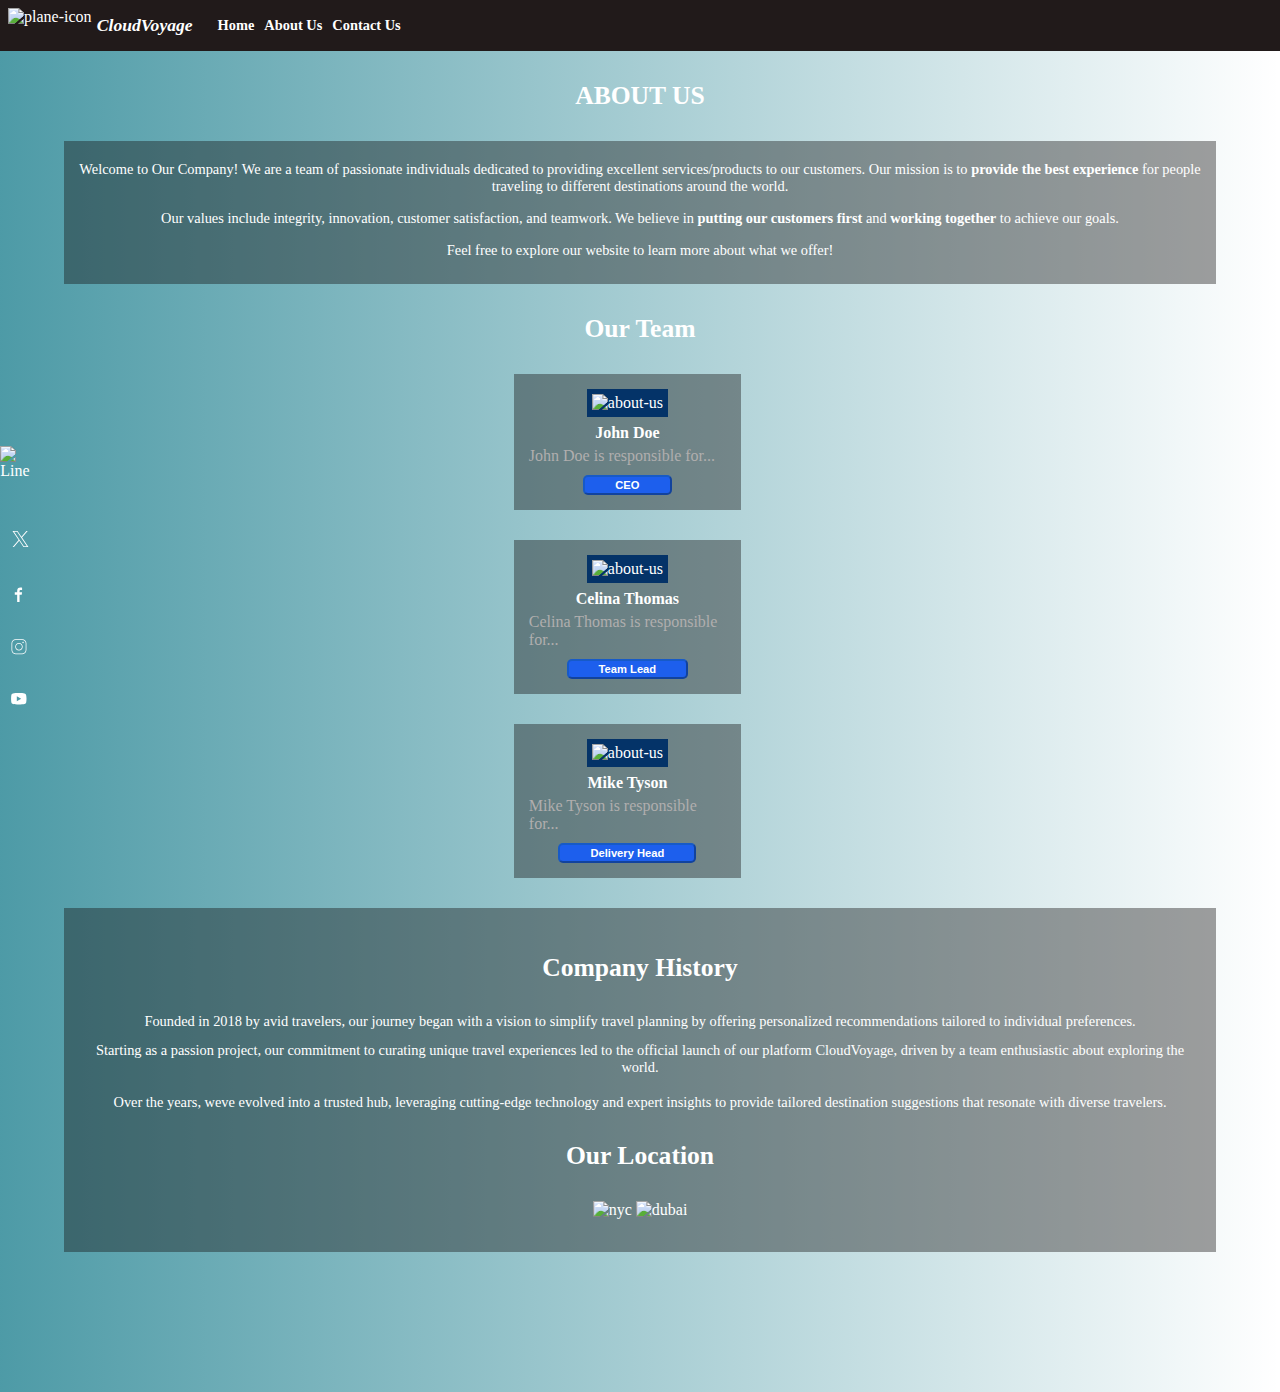
==== commit ebcb701d: "desktop design" ====
--- a/About.html
+++ b/About.html
@@ -5,6 +5,7 @@
     <meta name="viewport" content="width=device-width, initial-scale=1.0">
     <title>CloudVoyage</title>
     <link rel="stylesheet" href="travel_recommendation.css">
+    <link rel="stylesheet" href="navigation.css">
 </head>
 <body>
     <div id="about-background-img">
@@ -16,6 +17,8 @@
             <a href="Index.html">Home</a>
             <a href="About.html">About Us</a>
             <a href="contact.html">Contact Us</a>
+
+            <input type="text" id="input" placeholder="Enter a destination or keyword">
             
             <svg id="menu-icon" xmlns="http://www.w3.org/2000/svg" x="0px" y="0px" width="100" height="100" viewBox="0,0,300,150" style="fill:#FFFFFF;">
                 <g fill="#ffffff" fill-rule="nonzero" stroke="none" stroke-width="1" stroke-linecap="butt" stroke-linejoin="miter" stroke-miterlimit="10" stroke-dasharray="" stroke-dashoffset="0" font-family="none" font-weight="none" font-size="none" text-anchor="none" style="mix-blend-mode: normal"><g transform="scale(5.12,5.12)"><path d="M5,8c-0.72127,-0.0102 -1.39216,0.36875 -1.75578,0.99175c-0.36361,0.623 -0.36361,1.39351 0,2.01651c0.36361,0.623 1.0345,1.00195 1.75578,0.99175h40c0.72127,0.0102 1.39216,-0.36875 1.75578,-0.99175c0.36361,-0.623 0.36361,-1.39351 0,-2.01651c-0.36361,-0.623 -1.0345,-1.00195 -1.75578,-0.99175zM5,23c-0.72127,-0.0102 -1.39216,0.36875 -1.75578,0.99175c-0.36361,0.623 -0.36361,1.39351 0,2.01651c0.36361,0.623 1.0345,1.00195 1.75578,0.99175h40c0.72127,0.0102 1.39216,-0.36875 1.75578,-0.99175c0.36361,-0.623 0.36361,-1.39351 0,-2.01651c-0.36361,-0.623 -1.0345,-1.00195 -1.75578,-0.99175zM5,38c-0.72127,-0.0102 -1.39216,0.36875 -1.75578,0.99175c-0.36361,0.623 -0.36361,1.39351 0,2.01651c0.36361,0.623 1.0345,1.00195 1.75578,0.99175h40c0.72127,0.0102 1.39216,-0.36875 1.75578,-0.99175c0.36361,-0.623 0.36361,-1.39351 0,-2.01651c-0.36361,-0.623 -1.0345,-1.00195 -1.75578,-0.99175z"></path></g></g>
@@ -42,22 +45,22 @@
                         Feel free to explore our website to learn more about what we offer!
                     </p>
                 </div> 
-     
-        <div class="team">
+            <div id="about-us-icons"> 
+                    <img src="/travel-Recommendation-App/Icons/icons8-vertical-line-100.png" alt="Line">
+                    <svg id="X" xmlns="http://www.w3.org/2000/svg" x="0px" y="0px" width="100" height="100" viewBox="0 0 50 50" style="fill:#FFFFFF;"><path d="M 5.9199219 6 L 20.582031 27.375 L 6.2304688 44 L 9.4101562 44 L 21.986328 29.421875 L 31.986328 44 L 44 44 L 28.681641 21.669922 L 42.199219 6 L 39.029297 6 L 27.275391 19.617188 L 17.933594 6 L 5.9199219 6 z M 9.7167969 8 L 16.880859 8 L 40.203125 42 L 33.039062 42 L 9.7167969 8 z"></path></svg>
+                    <svg id="facebook" xmlns="http://www.w3.org/2000/svg" x="0px" y="0px" width="100" height="100" viewBox="0,0,300,150" style="fill:#FFFFFF;"> <g fill="#ffffff" fill-rule="nonzero" stroke="none" stroke-width="1" stroke-linecap="butt" stroke-linejoin="miter" stroke-miterlimit="10" stroke-dasharray="" stroke-dashoffset="0" font-family="none" font-weight="none" font-size="none" text-anchor="none" style="mix-blend-mode: normal"><g transform="scale(8.53333,8.53333)"><path d="M12,27v-12h-4v-4h4v-2.148c0,-4.067 1.981,-5.852 5.361,-5.852c1.619,0 2.475,0.12 2.88,0.175v3.825h-2.305c-1.435,0 -1.936,0.757 -1.936,2.291v1.709h4.205l-0.571,4h-3.634v12z"></path></g></g></svg>
+                    <svg  id="Instagram" xmlns="http://www.w3.org/2000/svg" x="0px" y="0px" width="100" height="100" viewBox="0,0,300,150" style="fill:#FFFFFF;"><g fill="#ffffff" fill-rule="nonzero" stroke="none" stroke-width="1" stroke-linecap="butt" stroke-linejoin="miter" stroke-miterlimit="10" stroke-dasharray="" stroke-dashoffset="0" font-family="none" font-weight="none" font-size="none" text-anchor="none" style="mix-blend-mode: normal"><g transform="scale(5.33333,5.33333)"><path d="M15,4c-6.06341,0 -11,4.93659 -11,11v18c0,6.06341 4.93659,11 11,11h18c6.06341,0 11,-4.93659 11,-11v-18c0,-6.06341 -4.93659,-11 -11,-11zM15,6h18c4.98259,0 9,4.01741 9,9v18c0,4.98259 -4.01741,9 -9,9h-18c-4.98259,0 -9,-4.01741 -9,-9v-18c0,-4.98259 4.01741,-9 9,-9zM35,11c-1.105,0 -2,0.895 -2,2c0,1.105 0.895,2 2,2c1.105,0 2,-0.895 2,-2c0,-1.105 -0.895,-2 -2,-2zM24,14c-5.51133,0 -10,4.48867 -10,10c0,5.51133 4.48867,10 10,10c5.51133,0 10,-4.48867 10,-10c0,-5.51133 -4.48867,-10 -10,-10zM24,16c4.43067,0 8,3.56933 8,8c0,4.43067 -3.56933,8 -8,8c-4.43067,0 -8,-3.56933 -8,-8c0,-4.43067 3.56933,-8 8,-8z"></path></g></g></svg>
+                    <svg  id="Youtube" xmlns="http://www.w3.org/2000/svg" x="0px" y="0px" width="100" height="100" viewBox="0,0,300,150" style="fill:#FFFFFF;"> <g fill="#ffffff" fill-rule="nonzero" stroke="none" stroke-width="1" stroke-linecap="butt" stroke-linejoin="miter" stroke-miterlimit="10" stroke-dasharray="" stroke-dashoffset="0" font-family="none" font-weight="none" font-size="none" text-anchor="none" style="mix-blend-mode: normal"><g transform="scale(5.12,5.12)"><path d="M44.89844,14.5c-0.39844,-2.19922 -2.29687,-3.80078 -4.5,-4.30078c-3.29687,-0.69922 -9.39844,-1.19922 -16,-1.19922c-6.59766,0 -12.79687,0.5 -16.09766,1.19922c-2.19922,0.5 -4.10156,2 -4.5,4.30078c-0.40234,2.5 -0.80078,6 -0.80078,10.5c0,4.5 0.39844,8 0.89844,10.5c0.40234,2.19922 2.30078,3.80078 4.5,4.30078c3.5,0.69922 9.5,1.19922 16.10156,1.19922c6.60156,0 12.60156,-0.5 16.10156,-1.19922c2.19922,-0.5 4.09766,-2 4.5,-4.30078c0.39844,-2.5 0.89844,-6.10156 1,-10.5c-0.20312,-4.5 -0.70312,-8 -1.20312,-10.5zM19,32v-14l12.19922,7z"></path></g></g></svg>
+            </div>
+           <div class="team">
             <h1>Our Team</h1>
                 <div class="team-container">
                     <img src="./Icons/icons8-about-us-48.png" alt="about-us">
                     <h4>John Doe</h4>
                     <p>John Doe is responsible for...</p>
                     <button>CEO</button>
-            </div>
-            <div id="about-us-icons"> 
-                <img src="/travel-Recommendation-App/Icons/icons8-vertical-line-100.png" alt="Line">
-                <svg id="X" xmlns="http://www.w3.org/2000/svg" x="0px" y="0px" width="100" height="100" viewBox="0 0 50 50" style="fill:#FFFFFF;"><path d="M 5.9199219 6 L 20.582031 27.375 L 6.2304688 44 L 9.4101562 44 L 21.986328 29.421875 L 31.986328 44 L 44 44 L 28.681641 21.669922 L 42.199219 6 L 39.029297 6 L 27.275391 19.617188 L 17.933594 6 L 5.9199219 6 z M 9.7167969 8 L 16.880859 8 L 40.203125 42 L 33.039062 42 L 9.7167969 8 z"></path></svg>
-                <svg id="facebook" xmlns="http://www.w3.org/2000/svg" x="0px" y="0px" width="100" height="100" viewBox="0,0,300,150" style="fill:#FFFFFF;"> <g fill="#ffffff" fill-rule="nonzero" stroke="none" stroke-width="1" stroke-linecap="butt" stroke-linejoin="miter" stroke-miterlimit="10" stroke-dasharray="" stroke-dashoffset="0" font-family="none" font-weight="none" font-size="none" text-anchor="none" style="mix-blend-mode: normal"><g transform="scale(8.53333,8.53333)"><path d="M12,27v-12h-4v-4h4v-2.148c0,-4.067 1.981,-5.852 5.361,-5.852c1.619,0 2.475,0.12 2.88,0.175v3.825h-2.305c-1.435,0 -1.936,0.757 -1.936,2.291v1.709h4.205l-0.571,4h-3.634v12z"></path></g></g></svg>
-                <svg  id="Instagram" xmlns="http://www.w3.org/2000/svg" x="0px" y="0px" width="100" height="100" viewBox="0,0,300,150" style="fill:#FFFFFF;"><g fill="#ffffff" fill-rule="nonzero" stroke="none" stroke-width="1" stroke-linecap="butt" stroke-linejoin="miter" stroke-miterlimit="10" stroke-dasharray="" stroke-dashoffset="0" font-family="none" font-weight="none" font-size="none" text-anchor="none" style="mix-blend-mode: normal"><g transform="scale(5.33333,5.33333)"><path d="M15,4c-6.06341,0 -11,4.93659 -11,11v18c0,6.06341 4.93659,11 11,11h18c6.06341,0 11,-4.93659 11,-11v-18c0,-6.06341 -4.93659,-11 -11,-11zM15,6h18c4.98259,0 9,4.01741 9,9v18c0,4.98259 -4.01741,9 -9,9h-18c-4.98259,0 -9,-4.01741 -9,-9v-18c0,-4.98259 4.01741,-9 9,-9zM35,11c-1.105,0 -2,0.895 -2,2c0,1.105 0.895,2 2,2c1.105,0 2,-0.895 2,-2c0,-1.105 -0.895,-2 -2,-2zM24,14c-5.51133,0 -10,4.48867 -10,10c0,5.51133 4.48867,10 10,10c5.51133,0 10,-4.48867 10,-10c0,-5.51133 -4.48867,-10 -10,-10zM24,16c4.43067,0 8,3.56933 8,8c0,4.43067 -3.56933,8 -8,8c-4.43067,0 -8,-3.56933 -8,-8c0,-4.43067 3.56933,-8 8,-8z"></path></g></g></svg>
-                <svg  id="Youtube" xmlns="http://www.w3.org/2000/svg" x="0px" y="0px" width="100" height="100" viewBox="0,0,300,150" style="fill:#FFFFFF;"> <g fill="#ffffff" fill-rule="nonzero" stroke="none" stroke-width="1" stroke-linecap="butt" stroke-linejoin="miter" stroke-miterlimit="10" stroke-dasharray="" stroke-dashoffset="0" font-family="none" font-weight="none" font-size="none" text-anchor="none" style="mix-blend-mode: normal"><g transform="scale(5.12,5.12)"><path d="M44.89844,14.5c-0.39844,-2.19922 -2.29687,-3.80078 -4.5,-4.30078c-3.29687,-0.69922 -9.39844,-1.19922 -16,-1.19922c-6.59766,0 -12.79687,0.5 -16.09766,1.19922c-2.19922,0.5 -4.10156,2 -4.5,4.30078c-0.40234,2.5 -0.80078,6 -0.80078,10.5c0,4.5 0.39844,8 0.89844,10.5c0.40234,2.19922 2.30078,3.80078 4.5,4.30078c3.5,0.69922 9.5,1.19922 16.10156,1.19922c6.60156,0 12.60156,-0.5 16.10156,-1.19922c2.19922,-0.5 4.09766,-2 4.5,-4.30078c0.39844,-2.5 0.89844,-6.10156 1,-10.5c-0.20312,-4.5 -0.70312,-8 -1.20312,-10.5zM19,32v-14l12.19922,7z"></path></g></g></svg>
-            </div>
+                 </div>
+          
             <div class="team-container">
                 <img src="./Icons/icons8-about-us-48.png" alt="about-us">
                 <h4>Celina Thomas</h4>
--- a/travel_recommendation.css
+++ b/travel_recommendation.css
@@ -23,6 +23,7 @@
     display: flex;
     align-items: center;
     
+    
     /*  specifies a transition effect with a slow start and end */
 }
 
@@ -42,6 +43,7 @@
 nav h1 {
     font-size: 1.1rem;
     margin-left: 0.3em;
+   
 }
 
 
@@ -101,7 +103,8 @@
     right: 4px;
     bottom: 3px;
     cursor: pointer;
-    margin-left: auto;
+    margin-left: 22px;
+    
 
 }
 
@@ -152,7 +155,8 @@
     width: 180px;
     color: black;
     top: 70px;
-    left: 180px;
+    right: 0;   /* Stay on the right side of  its containing block/parent element */
+    margin-right: 13px;
     z-index: 4;
 }
 
@@ -274,9 +278,7 @@
 
 
 .Introduction {
-    margin-top: 250px;
-
-    
+    top: 250px;
 }
 
 
@@ -308,17 +310,22 @@
  
     margin-left: 50px;
     margin-bottom: 55px;
-    bottom: 90px;
+    bottom: 105px;
 }
 
 .icons{
     position: absolute;
     display: flex;
     flex-direction: column;
-    bottom: 180px;
+    top: 30px;
     width: 45px;
+    z-index: 4;
 } 
 
+.icons img{
+ margin-bottom: 25px;
+
+}
 .icons img, #about-us-icons img, #contact-page-icons img {
     height: 180px;
     width: 30px;
@@ -367,13 +374,12 @@
 }
 
 #about-us-icons{
-  
+  position: absolute;
   width: 30px;
-  float: left;
+  left: 0;
   z-index: 4;
-  margin-right: auto;
   right: 50px;
-  bottom: 235px;
+  top: 395px;
  
 }
 
@@ -524,4 +530,75 @@
 
 #contact-page-icons img{
     margin-bottom: 20px;
+}
+
+/* Desktop Design */
+
+@media only screen and (min-width: 599px) {
+
+nav a{
+  display: inline-block;
+  color: white;
+  margin-left: 10px;
+  font-size: 0.9rem;
+  left: 15px;
+  font-weight:550;
+}
+
+nav input{
+ 
+  border-radius: 15px;
+  left: 29px;
+  margin-left: 0px;
+  padding: 13px 10px;
+  width: 226px;
+  background-position-x: 130px;
+  background-position-y: 5px;
+  margin-left: auto;
+
+}
+
+#menu-icon{
+   display: none !important;
+}
+.Introduction{
+    top: 220px;
+}
+
+.Introduction h1 {
+ font-size: 2.4rem;
+    
+}
+
+.Introduction p{
+    font-size: 0.9rem;
+    width: 45%;
+}
+
+#search-result{
+    margin-right: 14px;
+    width: 195px;
+}
+
+.search-clear{
+    top: 6px;
+    display: inline-flex;
+    background-color: initial; 
+    height: 0px;
+    width: 0px;
+    right: 53px;
+    
+}
+
+.search-clear button{
+   border-radius: 4px; 
+    padding: 1px 5px;
+    margin-left: 5px;
+    left: 0px;
+    height: 20px;
+    bottom: 16px;
+    font-size: 0.5rem;
+    vertical-align:text-top;
+}
+
 }--- a/navigation.css
+++ b/navigation.css
@@ -0,0 +1,11 @@
+/* Navigation for about and contact page only */
+
+@media (min-width: 0px) {
+  
+    nav input {
+    
+        visibility: hidden;
+    
+    }    
+
+}
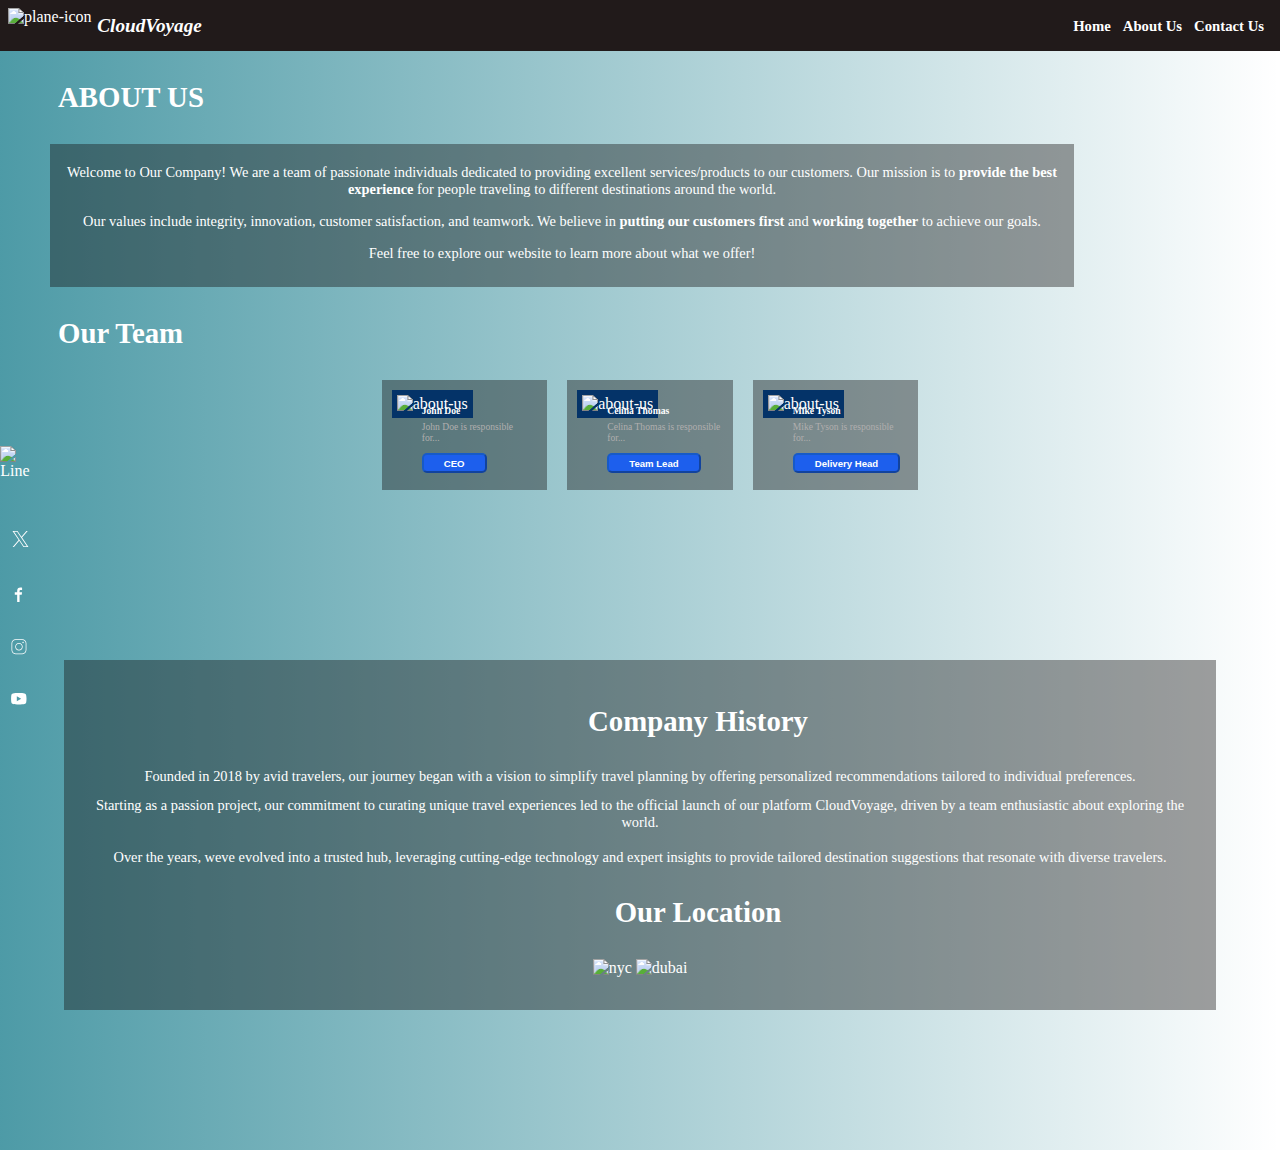
==== commit 4bc22df6: "desktop navigation done" ====
--- a/About.html
+++ b/About.html
@@ -14,11 +14,14 @@
             <i>
                 <h1>CloudVoyage</h1>
             </i>
-            <a href="Index.html">Home</a>
-            <a href="About.html">About Us</a>
-            <a href="contact.html">Contact Us</a>
-
-            <input type="text" id="input" placeholder="Enter a destination or keyword">
+            <div id="anchor-container">    
+                <a href="Index.html">Home</a>
+                <a  href="About.html">About Us</a>
+                <a  href="contact.html">Contact Us</a>        
+            </div>
+           
+            <div></div>   
+            <!-- empty div to take care of input element -->
             
             <svg id="menu-icon" xmlns="http://www.w3.org/2000/svg" x="0px" y="0px" width="100" height="100" viewBox="0,0,300,150" style="fill:#FFFFFF;">
                 <g fill="#ffffff" fill-rule="nonzero" stroke="none" stroke-width="1" stroke-linecap="butt" stroke-linejoin="miter" stroke-miterlimit="10" stroke-dasharray="" stroke-dashoffset="0" font-family="none" font-weight="none" font-size="none" text-anchor="none" style="mix-blend-mode: normal"><g transform="scale(5.12,5.12)"><path d="M5,8c-0.72127,-0.0102 -1.39216,0.36875 -1.75578,0.99175c-0.36361,0.623 -0.36361,1.39351 0,2.01651c0.36361,0.623 1.0345,1.00195 1.75578,0.99175h40c0.72127,0.0102 1.39216,-0.36875 1.75578,-0.99175c0.36361,-0.623 0.36361,-1.39351 0,-2.01651c-0.36361,-0.623 -1.0345,-1.00195 -1.75578,-0.99175zM5,23c-0.72127,-0.0102 -1.39216,0.36875 -1.75578,0.99175c-0.36361,0.623 -0.36361,1.39351 0,2.01651c0.36361,0.623 1.0345,1.00195 1.75578,0.99175h40c0.72127,0.0102 1.39216,-0.36875 1.75578,-0.99175c0.36361,-0.623 0.36361,-1.39351 0,-2.01651c-0.36361,-0.623 -1.0345,-1.00195 -1.75578,-0.99175zM5,38c-0.72127,-0.0102 -1.39216,0.36875 -1.75578,0.99175c-0.36361,0.623 -0.36361,1.39351 0,2.01651c0.36361,0.623 1.0345,1.00195 1.75578,0.99175h40c0.72127,0.0102 1.39216,-0.36875 1.75578,-0.99175c0.36361,-0.623 0.36361,-1.39351 0,-2.01651c-0.36361,-0.623 -1.0345,-1.00195 -1.75578,-0.99175z"></path></g></g>
@@ -52,9 +55,9 @@
                     <svg  id="Instagram" xmlns="http://www.w3.org/2000/svg" x="0px" y="0px" width="100" height="100" viewBox="0,0,300,150" style="fill:#FFFFFF;"><g fill="#ffffff" fill-rule="nonzero" stroke="none" stroke-width="1" stroke-linecap="butt" stroke-linejoin="miter" stroke-miterlimit="10" stroke-dasharray="" stroke-dashoffset="0" font-family="none" font-weight="none" font-size="none" text-anchor="none" style="mix-blend-mode: normal"><g transform="scale(5.33333,5.33333)"><path d="M15,4c-6.06341,0 -11,4.93659 -11,11v18c0,6.06341 4.93659,11 11,11h18c6.06341,0 11,-4.93659 11,-11v-18c0,-6.06341 -4.93659,-11 -11,-11zM15,6h18c4.98259,0 9,4.01741 9,9v18c0,4.98259 -4.01741,9 -9,9h-18c-4.98259,0 -9,-4.01741 -9,-9v-18c0,-4.98259 4.01741,-9 9,-9zM35,11c-1.105,0 -2,0.895 -2,2c0,1.105 0.895,2 2,2c1.105,0 2,-0.895 2,-2c0,-1.105 -0.895,-2 -2,-2zM24,14c-5.51133,0 -10,4.48867 -10,10c0,5.51133 4.48867,10 10,10c5.51133,0 10,-4.48867 10,-10c0,-5.51133 -4.48867,-10 -10,-10zM24,16c4.43067,0 8,3.56933 8,8c0,4.43067 -3.56933,8 -8,8c-4.43067,0 -8,-3.56933 -8,-8c0,-4.43067 3.56933,-8 8,-8z"></path></g></g></svg>
                     <svg  id="Youtube" xmlns="http://www.w3.org/2000/svg" x="0px" y="0px" width="100" height="100" viewBox="0,0,300,150" style="fill:#FFFFFF;"> <g fill="#ffffff" fill-rule="nonzero" stroke="none" stroke-width="1" stroke-linecap="butt" stroke-linejoin="miter" stroke-miterlimit="10" stroke-dasharray="" stroke-dashoffset="0" font-family="none" font-weight="none" font-size="none" text-anchor="none" style="mix-blend-mode: normal"><g transform="scale(5.12,5.12)"><path d="M44.89844,14.5c-0.39844,-2.19922 -2.29687,-3.80078 -4.5,-4.30078c-3.29687,-0.69922 -9.39844,-1.19922 -16,-1.19922c-6.59766,0 -12.79687,0.5 -16.09766,1.19922c-2.19922,0.5 -4.10156,2 -4.5,4.30078c-0.40234,2.5 -0.80078,6 -0.80078,10.5c0,4.5 0.39844,8 0.89844,10.5c0.40234,2.19922 2.30078,3.80078 4.5,4.30078c3.5,0.69922 9.5,1.19922 16.10156,1.19922c6.60156,0 12.60156,-0.5 16.10156,-1.19922c2.19922,-0.5 4.09766,-2 4.5,-4.30078c0.39844,-2.5 0.89844,-6.10156 1,-10.5c-0.20312,-4.5 -0.70312,-8 -1.20312,-10.5zM19,32v-14l12.19922,7z"></path></g></g></svg>
             </div>
+            <h1>Our Team</h1>
            <div class="team">
-            <h1>Our Team</h1>
-                <div class="team-container">
+                <div class="team-container" id="team-container-1">
                     <img src="./Icons/icons8-about-us-48.png" alt="about-us">
                     <h4>John Doe</h4>
                     <p>John Doe is responsible for...</p>
--- a/travel_recommendation.css
+++ b/travel_recommendation.css
@@ -53,6 +53,10 @@
     display: none;
 
 }
+
+/* #anchor-container{ 
+    display: none;
+} */
 
 nav a.active {
    
@@ -537,13 +541,23 @@
 @media only screen and (min-width: 599px) {
 
 nav a{
-  display: inline-block;
+  display: initial;
   color: white;
-  margin-left: 10px;
   font-size: 0.9rem;
-  left: 15px;
+  margin-left: 6px; 
   font-weight:550;
-}
+  padding-right: 2px;
+}
+/* 
+#anchor-container{ 
+    display: none;
+} */
+ #anchor-container{  /*  center the element horizontally */
+  left: 14px;
+  margin-left: auto;
+  margin-right: auto;  
+ 
+ }
 
 nav input{
  
@@ -554,7 +568,7 @@
   width: 226px;
   background-position-x: 130px;
   background-position-y: 5px;
-  margin-left: auto;
+  /* margin-left: auto; */
 
 }
 
@@ -591,14 +605,107 @@
 }
 
 .search-clear button{
-   border-radius: 4px; 
+    border-radius: 4px; 
     padding: 1px 5px;
     margin-left: 5px;
     left: 0px;
     height: 20px;
     bottom: 16px;
     font-size: 0.5rem;
-    vertical-align:text-top;
-}
-
+   
+}
+
+.about-page {
+ justify-content: initial;
+ overflow-x: hidden;
+}
+  
+
+.about-page h1{
+    font-size: 1.8rem;
+    left: 58px;
+    margin-right: auto;
+}
+/* Causes overflow */
+
+.about-us-container {
+   margin-right: auto;
+   left: 50px;
+   width: 80%;
+}
+
+
+ .team{
+    
+    margin-top: 60px;
+    margin-bottom: 50px;
+    display: flex;
+    margin-left: 20px;
+    
+    
+    
+}
+ 
+.team h1{
+   
+    width: 230px;
+    bottom: 150px;
+    height: 30px;
+    
+}
+
+.team-container{
+
+    white-space: wrap;
+    margin-top: 30px;
+    height: 110px;
+    margin-right: 10px;
+    margin-left: 10px;
+    text-align: left;
+    max-width: 170px;
+    padding-top: 10px;
+    padding-right: 7px;
+    padding-left: 10px;
+    padding-bottom: 5px;
+    bottom: 90px;
+   
+    
+}
+
+.team-container img{
+    height: 25px;
+    width: auto;
+   
+    
+}
+
+.team-container h4{
+ 
+   font-size: 0.6rem;
+  
+}
+#team-container-1 p{
+    width: 70%;
+}
+
+.team-container p{
+    font-size: 0.6rem;
+  
+}
+
+.team-container button{
+    
+    font-size: 0.6rem;
+    height: 20px;
+    white-space: nowrap;
+    padding-right: 20px;
+    padding-left: 20px;
+    
+
+}
+
+.team-container h4, .team-container p, .team-container button{
+   margin-left: 30px;
+   bottom: 20px;
+} 
 }--- a/navigation.css
+++ b/navigation.css
@@ -2,10 +2,29 @@
 
 @media (min-width: 0px) {
   
+    #menu-icon{
+        margin-left: auto;
+    }
+
     nav input {
     
-        visibility: hidden;
+        display: none;
     
     }    
 
 }
+
+@media (min-width: 599px) {
+   nav h1{
+    font-size: 1.2rem;
+   }
+
+    nav a{
+        font-size: 0.92rem; 
+    }
+    #anchor-container{
+        margin-right: 20px;
+
+     }
+
+}
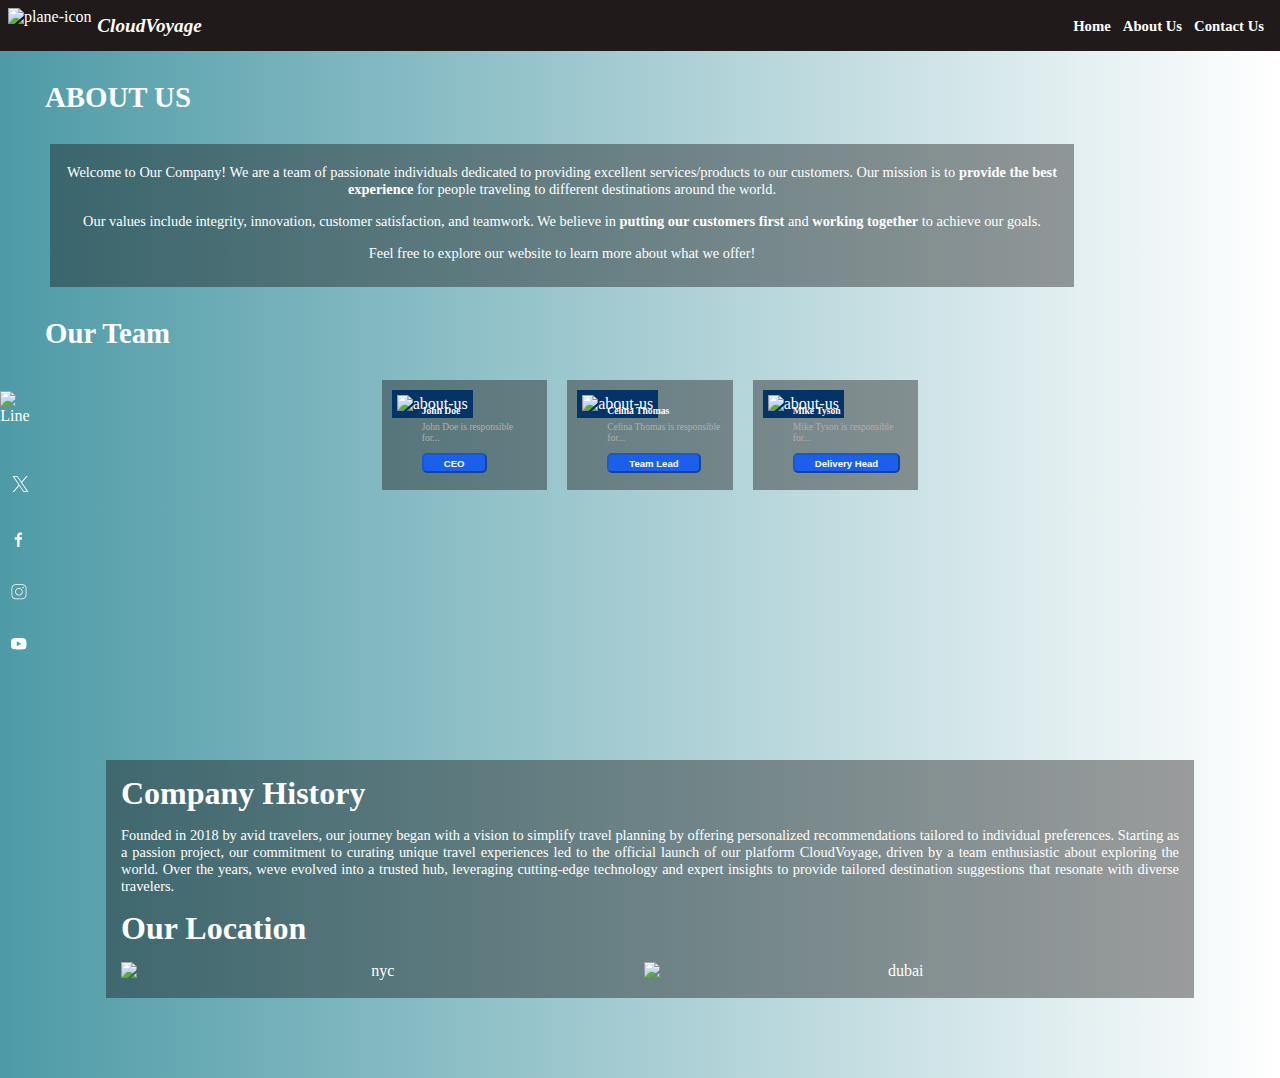
==== commit 59e05795: "styling about page" ====
--- a/About.html
+++ b/About.html
@@ -33,7 +33,7 @@
         <div id="search-result"></div>
         <div id="all">
             <div class="about-page">
-                <h1>ABOUT US</h1>
+                <h1 id="about-us-h1">ABOUT US</h1>
                 <div class="about-us-container"> 
                     <p>
                         Welcome to Our Company! We are a team of passionate individuals dedicated to providing
@@ -55,7 +55,7 @@
                     <svg  id="Instagram" xmlns="http://www.w3.org/2000/svg" x="0px" y="0px" width="100" height="100" viewBox="0,0,300,150" style="fill:#FFFFFF;"><g fill="#ffffff" fill-rule="nonzero" stroke="none" stroke-width="1" stroke-linecap="butt" stroke-linejoin="miter" stroke-miterlimit="10" stroke-dasharray="" stroke-dashoffset="0" font-family="none" font-weight="none" font-size="none" text-anchor="none" style="mix-blend-mode: normal"><g transform="scale(5.33333,5.33333)"><path d="M15,4c-6.06341,0 -11,4.93659 -11,11v18c0,6.06341 4.93659,11 11,11h18c6.06341,0 11,-4.93659 11,-11v-18c0,-6.06341 -4.93659,-11 -11,-11zM15,6h18c4.98259,0 9,4.01741 9,9v18c0,4.98259 -4.01741,9 -9,9h-18c-4.98259,0 -9,-4.01741 -9,-9v-18c0,-4.98259 4.01741,-9 9,-9zM35,11c-1.105,0 -2,0.895 -2,2c0,1.105 0.895,2 2,2c1.105,0 2,-0.895 2,-2c0,-1.105 -0.895,-2 -2,-2zM24,14c-5.51133,0 -10,4.48867 -10,10c0,5.51133 4.48867,10 10,10c5.51133,0 10,-4.48867 10,-10c0,-5.51133 -4.48867,-10 -10,-10zM24,16c4.43067,0 8,3.56933 8,8c0,4.43067 -3.56933,8 -8,8c-4.43067,0 -8,-3.56933 -8,-8c0,-4.43067 3.56933,-8 8,-8z"></path></g></g></svg>
                     <svg  id="Youtube" xmlns="http://www.w3.org/2000/svg" x="0px" y="0px" width="100" height="100" viewBox="0,0,300,150" style="fill:#FFFFFF;"> <g fill="#ffffff" fill-rule="nonzero" stroke="none" stroke-width="1" stroke-linecap="butt" stroke-linejoin="miter" stroke-miterlimit="10" stroke-dasharray="" stroke-dashoffset="0" font-family="none" font-weight="none" font-size="none" text-anchor="none" style="mix-blend-mode: normal"><g transform="scale(5.12,5.12)"><path d="M44.89844,14.5c-0.39844,-2.19922 -2.29687,-3.80078 -4.5,-4.30078c-3.29687,-0.69922 -9.39844,-1.19922 -16,-1.19922c-6.59766,0 -12.79687,0.5 -16.09766,1.19922c-2.19922,0.5 -4.10156,2 -4.5,4.30078c-0.40234,2.5 -0.80078,6 -0.80078,10.5c0,4.5 0.39844,8 0.89844,10.5c0.40234,2.19922 2.30078,3.80078 4.5,4.30078c3.5,0.69922 9.5,1.19922 16.10156,1.19922c6.60156,0 12.60156,-0.5 16.10156,-1.19922c2.19922,-0.5 4.09766,-2 4.5,-4.30078c0.39844,-2.5 0.89844,-6.10156 1,-10.5c-0.20312,-4.5 -0.70312,-8 -1.20312,-10.5zM19,32v-14l12.19922,7z"></path></g></g></svg>
             </div>
-            <h1>Our Team</h1>
+            <h1 id="our-team-h1">Our Team</h1>
            <div class="team">
                 <div class="team-container" id="team-container-1">
                     <img src="./Icons/icons8-about-us-48.png" alt="about-us">
@@ -82,23 +82,19 @@
             <h1>Company History</h1>
             <!-- <div class="container"> -->
                 <p>Founded in 2018 by avid travelers, our journey began with a vision to simplify travel planning by
-                    offering personalized recommendations tailored to individual preferences.
-                </p>
-                <p class="project">    
-                    Starting as a passion project,
+                    offering personalized recommendations tailored to individual preferences. Starting as a passion project,
                     our commitment to curating unique travel experiences led to the official launch of our platform CloudVoyage,
-                    driven by a team enthusiastic about exploring the world.
-                </p>    
-                <br>
-                <p>
-                    Over the years, weve evolved into a trusted hub,
+                    driven by a team enthusiastic about exploring the world. Over the years, weve evolved into a trusted hub,
                     leveraging cutting-edge technology and expert insights to provide tailored destination suggestions that resonate
                     with diverse travelers.
-                </p>   
+                </p>
+              
             <!-- </div> -->
             <h1>Our Location</h1>
-                <img src="./Images/nyc.png" alt="nyc">
-                <img src="./Images/dubai.png" alt="dubai">
+                <div id="image-container">
+                     <img src="./Images/nyc.png" alt="nyc">
+                    <img src="./Images/dubai.png" alt="dubai">
+                </div>
          </div>
         </div>   
         </div>
--- a/travel_recommendation.css
+++ b/travel_recommendation.css
@@ -356,7 +356,7 @@
 
 }
 
-.about-page h1{
+.about-page #about-us-h1, .about-page #our-team-h1{
     margin-top: 30px;
     margin-bottom: 30px;
     font-size: 1.6rem;
@@ -401,6 +401,10 @@
 .team-container h4{
     margin-bottom: 5px;
 }
+#team-container-1 p{
+    width: 90%;
+}
+
  .team-container p{
 
     text-align: left;
@@ -438,14 +442,19 @@
     padding: 15px;
 }
 
+#company-history h1{
+    margin-bottom: 20px;
+
+}
+
 #company-history p{
+margin-bottom: 15px;
  font-size: 0.9rem;
-
-}
-#company-history  .project {
- margin-top: 12px;
-
-}
+ text-align:justify;
+ 
+
+}
+
 
 #company-history img{
 
@@ -617,14 +626,21 @@
 
 .about-page {
  justify-content: initial;
- overflow-x: hidden;
-}
+ 
+ /* overflow-x: hidden; */
+}
+#about-us-icons{
+    top: 340px;
+}
+
   
-
-.about-page h1{
+.about-page #about-us-h1, .about-page #our-team-h1 {
+   
     font-size: 1.8rem;
-    left: 58px;
     margin-right: auto;
+    left: 45px;
+    
+    
 }
 /* Causes overflow */
 
@@ -638,9 +654,10 @@
  .team{
     
     margin-top: 60px;
-    margin-bottom: 50px;
+    margin-bottom: 90px;
     display: flex;
     margin-left: 20px;
+    bottom: 90px;
     
     
     
@@ -667,7 +684,7 @@
     padding-right: 7px;
     padding-left: 10px;
     padding-bottom: 5px;
-    bottom: 90px;
+    bottom: 0px;
    
     
 }
@@ -675,8 +692,7 @@
 .team-container img{
     height: 25px;
     width: auto;
-   
-    
+
 }
 
 .team-container h4{
@@ -703,9 +719,41 @@
     
 
 }
-
 .team-container h4, .team-container p, .team-container button{
    margin-left: 30px;
    bottom: 20px;
+
 } 
+
+#company-history{
+    top: 60px;
+    width: 85%; 
+    left: 10px;
+    padding-top: 15px;
+    padding-left: 15px;
+    padding-right: 15px;
+    padding-bottom: 0px;
+}
+
+#company-history h1{
+    margin-top: 0px;
+    margin-bottom: 15px;
+   text-align: left;
+   
+}
+#company-history p{
+    margin-bottom: 15px;
+}
+#company-history img{
+  width: 48%;
+  margin-right: 15px;
+ 
+}
+#image-container{
+    display: flex;
+}
+
+.contact{
+
+}
 }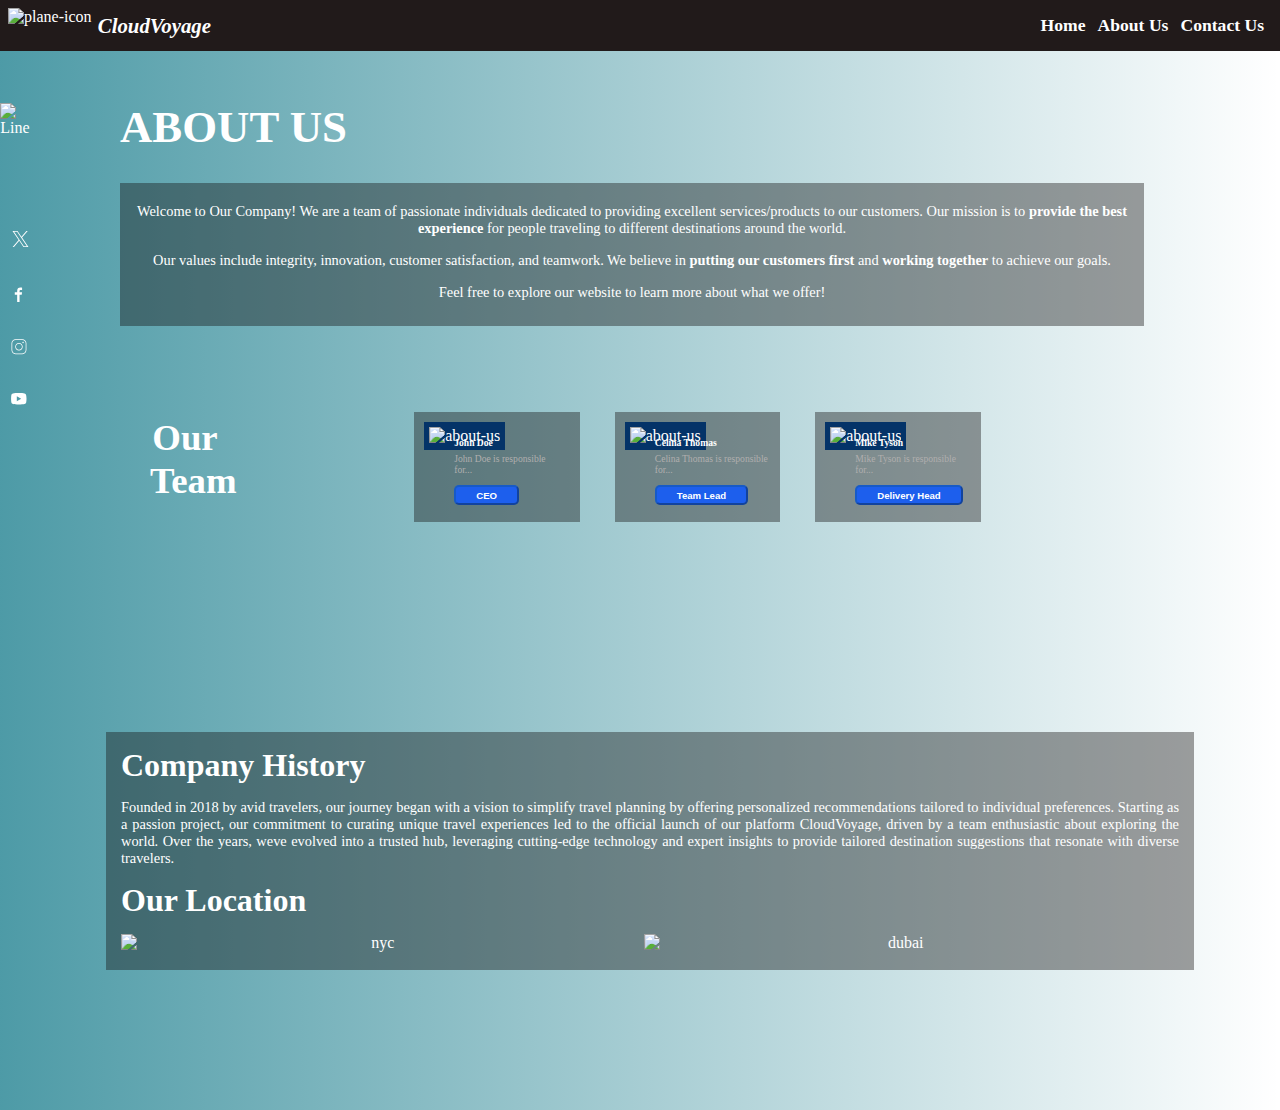
==== commit 5f7f6928: "Update About.html" ====
--- a/About.html
+++ b/About.html
@@ -15,7 +15,7 @@
                 <h1>CloudVoyage</h1>
             </i>
             <div id="anchor-container">    
-                <a href="Index.html">Home</a>
+                <a href="index.html">Home</a>
                 <a  href="About.html">About Us</a>
                 <a  href="contact.html">Contact Us</a>        
             </div>
@@ -101,4 +101,4 @@
     </div>
     <script defer src="./navigation.js"></script>
 </body>
- </html>+ </html>
--- a/travel_recommendation.css
+++ b/travel_recommendation.css
@@ -481,10 +481,8 @@
    width: 80%;
    padding: 7px 10px;
    background-color: rgba(19, 18, 18, 0.4);
-   
-   
+
 } 
-
 
 .container label, .container input, .container textarea{
     display: block;
@@ -537,7 +535,7 @@
 #contact-page-icons{
     display: flex;
     flex-direction: column;
-    bottom: 283px;
+    bottom: 353px;
     width: 40px;
 }
 
@@ -545,7 +543,11 @@
     margin-bottom: 20px;
 }
 
-/* Desktop Design */
+.contact #contact-heading, .contact .container{
+    left: 8px;
+  }
+
+/* Tablet Design */
 
 @media only screen and (min-width: 599px) {
 
@@ -649,8 +651,6 @@
    left: 50px;
    width: 80%;
 }
-
-
  .team{
     
     margin-top: 60px;
@@ -658,18 +658,9 @@
     display: flex;
     margin-left: 20px;
     bottom: 90px;
-    
-    
-    
-}
- 
-.team h1{
-   
-    width: 230px;
-    bottom: 150px;
-    height: 30px;
-    
-}
+}
+ 
+
 
 .team-container{
 
@@ -754,6 +745,196 @@
 }
 
 .contact{
-
-}
-}+flex-direction: row;
+top: 80px;
+margin-left: 40px;
+
+}
+
+.contact #contact-heading{
+    height: 100%;
+    top: 70px;
+    margin-right: 50px;
+}
+
+.contact .container{
+ 
+    top: 0px;
+    width: 49%;
+ 
+ } 
+ #contact-page-icons{
+  bottom: 283px;
+  
+ } 
+ .contact #contact-heading, .contact .container{
+      left: 0px;
+      margin-left: auto;
+}
+
+.contact .container{
+     margin-right: 10px;
+
+}
+
+
+}
+
+@media only screen and (min-width: 768px) {
+ 
+    .nav h1 {
+        font-size: 1.3rem;
+    }
+
+    .nav a {
+    
+        font-size: 1.1rem;
+    }
+
+    .Introduction p{
+        width: 44%;
+    }
+
+
+    #search-result{
+    width: 215px;
+    }
+
+    .about-page {
+        margin-top: 20px;
+    }
+    .about-page #about-us-h1{
+     left: 60px;
+    }
+    .about-page #our-team-h1{
+        top: 105px;
+        width: 70px;
+        font-size: 1.9rem;
+        left: 55px;
+    }
+
+    .about-us-container{
+        left: 120px;
+    }
+
+    
+    .team{
+        left: 55px;
+    }
+    
+    #about-us-icons{
+        top: 32px;
+        
+    }
+
+    #about-us-icons img{
+       margin-bottom: 103px;
+    }
+
+    #company-history{
+        top: 0px;
+    }
+
+    .contact .container{
+     margin-right: 20px;
+    
+
+    }
+    .contact h1{
+       font-size: 2.1rem;
+        
+    }
+
+    .container textarea{
+        height: 100px;
+      }
+
+      #contact-page-icons{
+        bottom: 338px;
+        
+       } 
+
+       #contact-page-icons img{
+        margin-bottom: 30px;
+       }
+
+  
+}
+
+/* Desktop  Design */
+@media only screen and (min-width: 1024px) {
+
+    nav input{
+        padding: 15px 10px;
+        background-position-x: 225px;
+        background-position-y: 6px;
+        background-size: 15px auto;
+        width: 326px;
+    }
+    nav input::placeholder {  
+        
+        font-size: 11px;
+    
+    }
+    .Introduction{
+       
+        left: 30px;
+        max-width: 70%;
+    }
+    
+    .Introduction h1 {
+        font-size: 2.7rem;       
+       }
+    .Introduction p{
+        width: 35%;
+    }
+
+    .icons{
+     left: 10px;
+    }
+
+    .icons img{
+        margin-bottom: 50px;
+    }
+
+    #search-result{
+        width: 330px;
+        margin-right: 40px;
+    }
+    #result img{
+        height: auto;
+        object-fit: cover;
+    }
+    .date{
+        font-size: 0.8rem;
+    }
+
+    .about-page #about-us-h1{
+        font-size: 2.8rem;
+        left: 120px;
+       }
+  
+    #about-us-icons img{
+        margin-bottom: 73px;
+     }
+
+    .about-page #our-team-h1{
+    top: 60px;
+      font-size: 2.3rem;
+      left: 150px;
+    }
+
+    .team{
+        margin-top: 0px;
+    }
+
+    .team-container{
+        margin-right: 25px;
+    }
+
+    .contact h1{
+        font-size: 2.6rem;
+         
+     }
+  
+}
